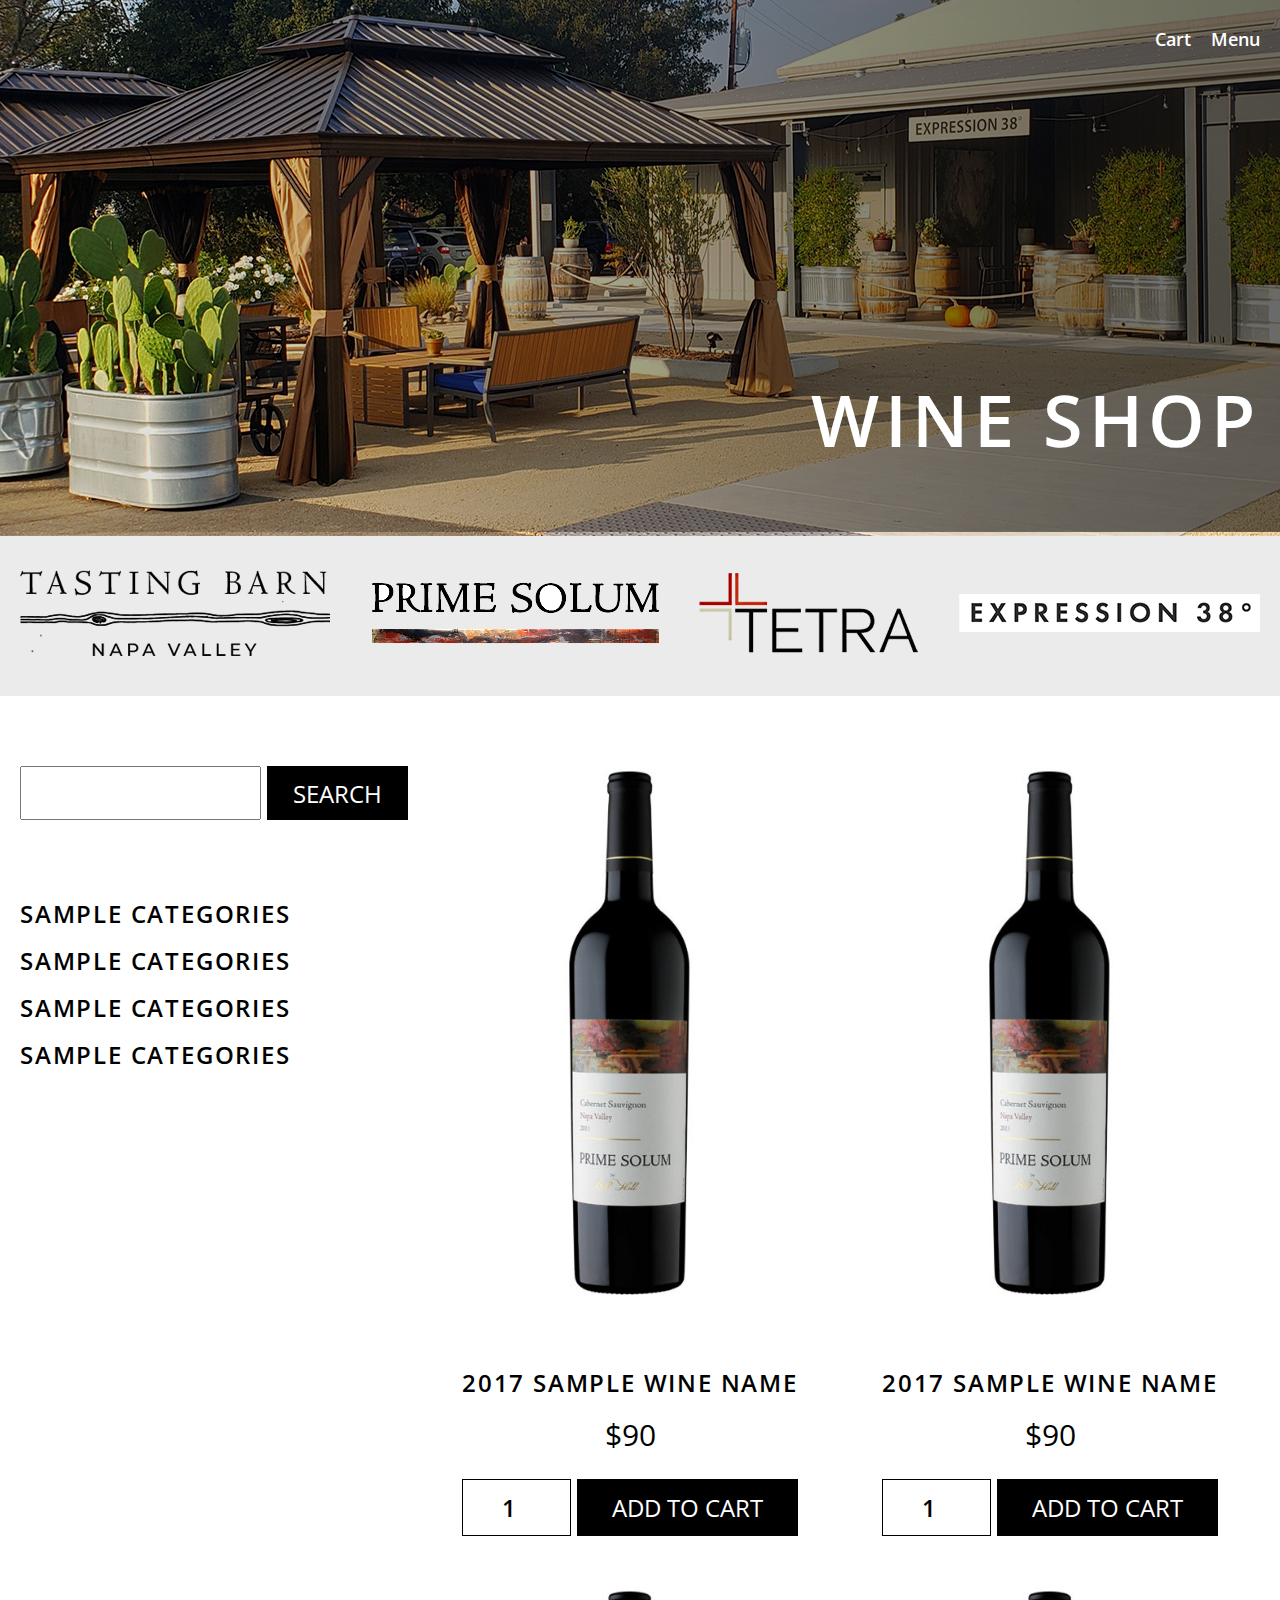
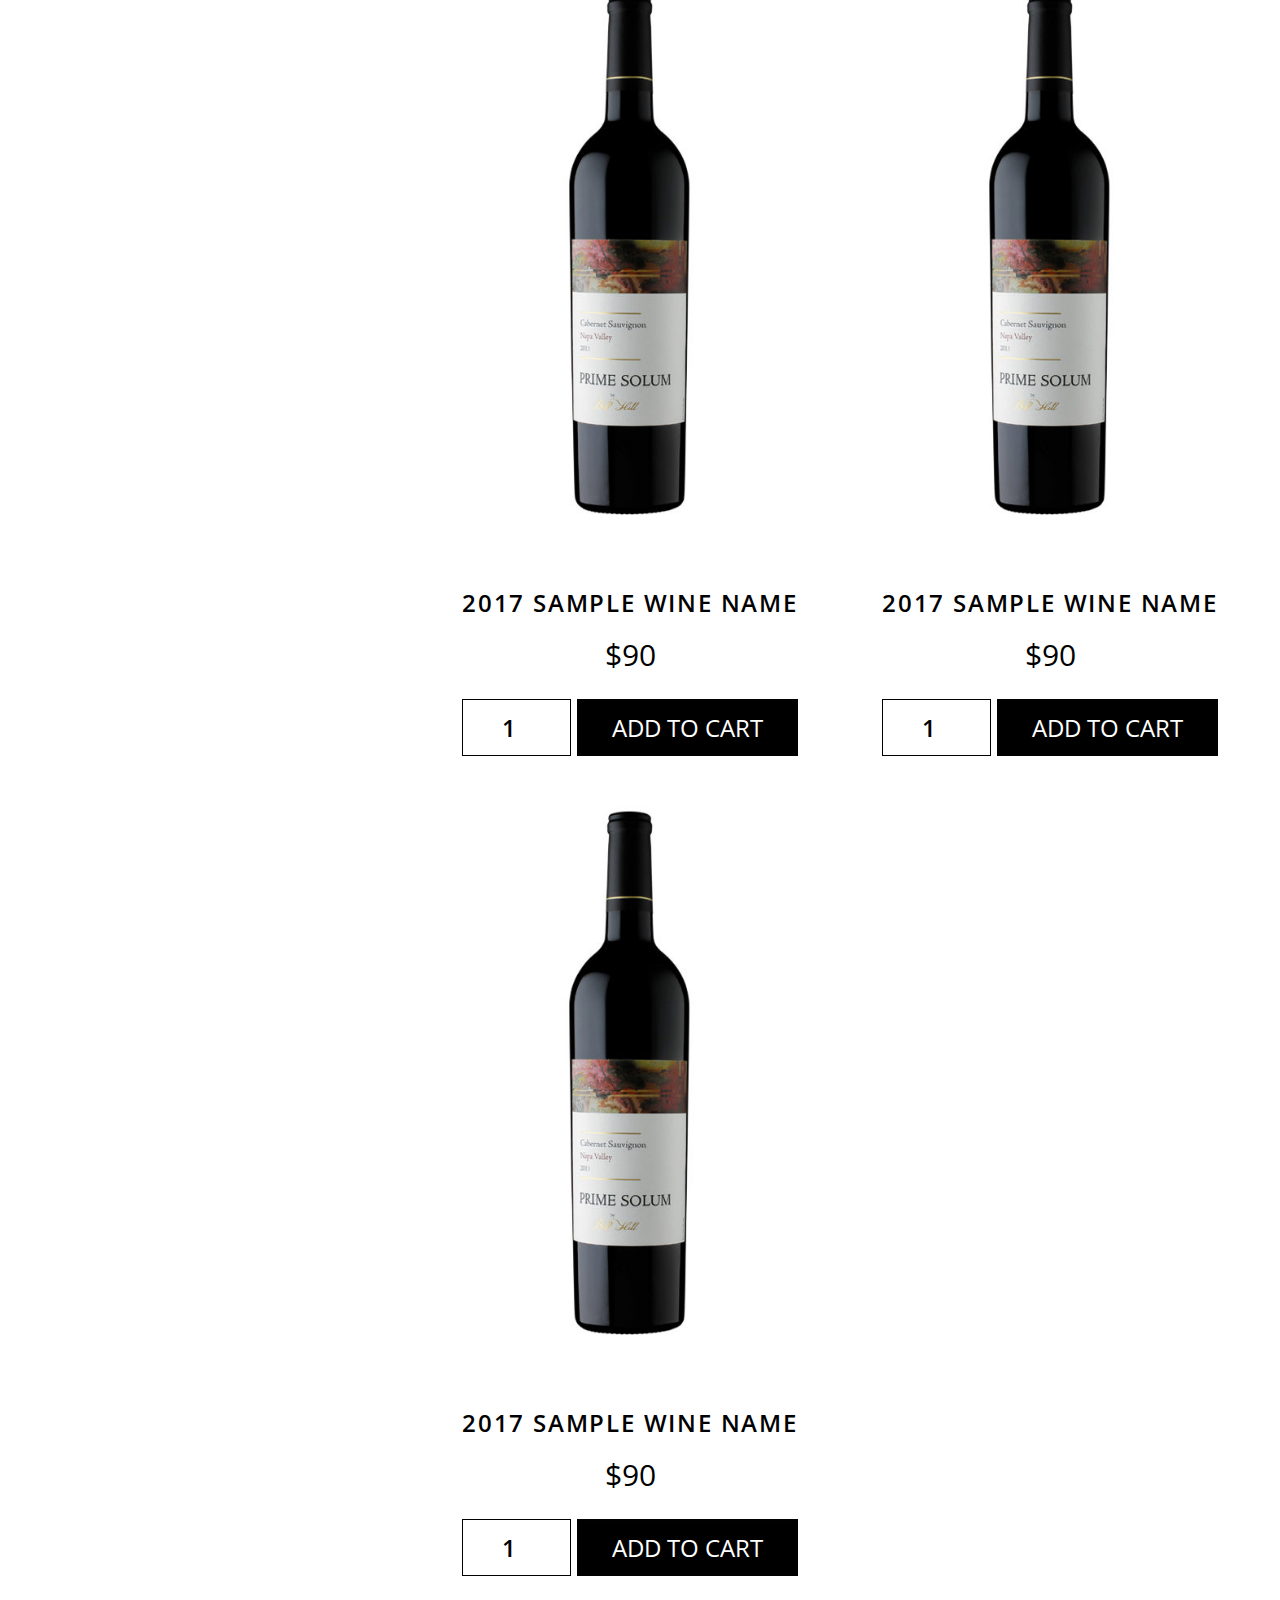
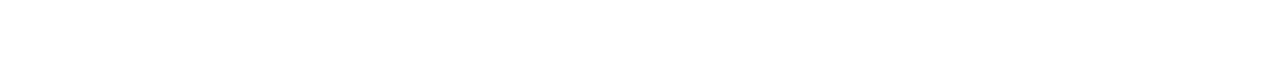
==== index.html @ 237402d1 "Add files via upload" ====
<!DOCTYPE html>
<html lang="en">
<head>
    <meta charset="UTF-8">
    <meta name="viewport" content="width=device-width, initial-scale=1.0">
    <link rel="stylesheet" href="css/normalize.css">
    <link rel="stylesheet" href="css/style.css">
    <link rel="preconnect" href="https://fonts.gstatic.com">
    <link href="https://fonts.googleapis.com/css2?family=Open+Sans:wght@400;600&display=swap" rel="stylesheet">
    <title>Wine Shop</title>
</head>
<body>
<div class="wrapper">
    <header class="header">
        <div class="container">
            <div class="header-wrapper">
                <nav id="header-nav">
                    <ul class="header-nav_menu">
                        <li class="header-nav_item">
                            <a class="header-nav_link" href="#!">Cart</a>
                            <div><img src="img/shopping-cart.svg" alt=""></div>
                        </li>
                        <li class="header-nav_item">
                            <a class="header-nav_link" href="#!">Menu</a>
                            <div><img src="img/burger.svg" alt=""></div>
                            <ul class="header-dropdown">
                                <li class="header-dropdown_item"><a class="header-dropdown_link" href="index.html">Storefront</a></li>
                                <li class="header-dropdown_item">Wines:</li>
                                <li class="header-dropdown_item"><a class="header-dropdown_link" href="#!">Prime Solum</a></li>
                                <li class="header-dropdown_item"><a class="header-dropdown_link" href="#!">Tasting Barn</a></li>
                                <li class="header-dropdown_item"><a class="header-dropdown_link" href="#!">Tetra</a></li>
                                <li class="header-dropdown_item"><a class="header-dropdown_link" href="#!">Expression 38°</a></li>
                                <li class="header-dropdown_item">Return to:</li>
                                <li class="header-dropdown_item"><a class="header-dropdown_link" href="https://primesolum.com">Prime Solum</a></li>
                                <li class="header-dropdown_item"><a class="header-dropdown_link" href="https://tastingbarnnapa.com">Tasting Barn</a></li>
                                <li class="header-dropdown_item"><a class="header-dropdown_link" href="https://tetrawines.com">Tetra</a></li>
                                <li class="header-dropdown_item"><a class="header-dropdown_link" href="https://expressionwine.com">Expression 38°</a></li>
                            </ul>
                        </li>
                    </ul>
                </nav>
            </div>
        </div>
    </header>
    <main>
        <div class="masthead">
            <div class="container">
                <h1 class="masthead-title">Wine shop</h1>
            </div>
        </div>
        <div class="category-navigation">
            <div class="container">
                <div class="category-navigation_wrapper">
                    <a href="#!"><img class="category-img-1" src="img/category-1.png" alt="Tasting Barn"></a>
                    <a href="#!"><img class="category-img-2" src="img/category-2.png" alt="Prime Solum"></a>
                    <a href="#!"><img class="category-img-3" src="img/category-3.png" alt="Tetra"></a>
                    <a href="#!"><img class="category-img-4" src="img/category-4.png" alt="Expression 38"></a>
                </div>
                <div class="category-navigation_mobile">
                    <div class="wine-menu">Wine Menu</div>
                    <div class="wine-menu_dropdown">
                        <div class="search">
                            <form class="search-form" action="#!" method="GET">
                                <input class="search-field" type="text" name="search-value">
                                <input class="search-btn btn-black" type="submit" value="search">
                            </form>
                        </div>
                        <nav>
                            <ul class="categories">
                                <li class="categories_item">
                                    <a class="categories_link" href="#!">Sample categories</a>
                                </li>
                                <li class="categories_item">
                                    <a class="categories_link" href="#!">Sample categories</a>
                                </li>
                                <li class="categories_item">
                                    <a class="categories_link" href="#!">Sample categories</a>
                                </li>
                                <li class="categories_item">
                                    <a class="categories_link" href="#!">Sample categories</a>
                                </li>
                            </ul>
                        </nav>
                    </div>
                </div>
            </div>
        </div>
        <div class="products">
            <div class="container">
                <div class="products-wrapper">
                    <aside class="sidebar">
                        <div class="search">
                            <form class="search-form" action="#!" method="GET">
                                <input class="search-field" type="text" name="search-value">
                                <input class="search-btn btn-black" type="submit" value="search">
                            </form>
                        </div>
                        <nav>
                            <ul class="categories">
                                <li class="categories_item">
                                    <a class="categories_link" href="#!">Sample categories</a>
                                </li>
                                <li class="categories_item">
                                    <a class="categories_link" href="#!">Sample categories</a>
                                </li>
                                <li class="categories_item">
                                    <a class="categories_link" href="#!">Sample categories</a>
                                </li>
                                <li class="categories_item">
                                    <a class="categories_link" href="#!">Sample categories</a>
                                </li>
                            </ul>
                        </nav>
                    </aside>
                    <div class="product-cards">
                        <div class="product-card">
                            <div class="product-img">
                                <a href="product.html"><img src="img/product-img-1.png" alt="Product image"></a>
                                <div class="product-img_wrapper"></div>
                                <div class="product-img_link">
                                    <a href="product.html">view details</a>
                                </div>
                            </div>
                            <div class="product-name"><a class="product-name_link" href="product.html">2017 Sample wine name</a>
                            </div>
                            <div class="product-price">$90</div>
                            <div class="product-amount">
                                <input type="number" value="1" min="1" max="99" name="product-amount">
                                <input class="add-to-cart-btn btn-black" type="button" value="add to cart">
                            </div>
                        </div>
                        <div class="product-card">
                            <div class="product-img">
                                <a href="product.html"><img src="img/product-img-1.png" alt="Product image"></a>
                                <div class="product-img_wrapper"></div>
                                <div class="product-img_link">
                                    <a href="product.html">view details</a>
                                </div>
                            </div>
                            <div class="product-name"><a class="product-name_link" href="product.html">2017 Sample wine name</a>
                            </div>
                            <div class="product-price">$90</div>
                            <div class="product-amount">
                                <input type="number" value="1" min="1" max="99" name="product-amount">
                                <input class="add-to-cart-btn btn-black" type="button" value="add to cart">
                            </div>
                        </div>
                        <div class="product-card">
                            <div class="product-img">
                                <a href="product.html"><img src="img/product-img-1.png" alt="Product image"></a>
                                <div class="product-img_wrapper"></div>
                                <div class="product-img_link">
                                    <a href="product.html">view details</a>
                                </div>
                            </div>
                            <div class="product-name"><a class="product-name_link" href="product.html">2017 Sample wine name</a>
                            </div>
                            <div class="product-price">$90</div>
                            <div class="product-amount">
                                <input type="number" value="1" min="1" max="99" name="product-amount">
                                <input class="add-to-cart-btn btn-black" type="button" value="add to cart">
                            </div>
                        </div>
                        <div class="product-card">
                            <div class="product-img">
                                <a href="product.html"><img src="img/product-img-1.png" alt="Product image"></a>
                                <div class="product-img_wrapper"></div>
                                <div class="product-img_link">
                                    <a href="product.html">view details</a>
                                </div>
                            </div>
                            <div class="product-name"><a class="product-name_link" href="product.html">2017 Sample wine name</a>
                            </div>
                            <div class="product-price">$90</div>
                            <div class="product-amount">
                                <input type="number" value="1" min="1" max="99" name="product-amount">
                                <input class="add-to-cart-btn btn-black" type="button" value="add to cart">
                            </div>
                        </div>
                        <div class="product-card">
                            <div class="product-img">
                                <a href="product.html"><img src="img/product-img-1.png" alt="Product image"></a>
                                <div class="product-img_wrapper"></div>
                                <div class="product-img_link">
                                    <a href="product.html">view details</a>
                                </div>
                            </div>
                            <div class="product-name"><a class="product-name_link" href="product.html">2017 Sample wine name</a>
                            </div>
                            <div class="product-price">$90</div>
                            <div class="product-amount">
                                <input type="number" value="1" min="1" max="99" name="product-amount">
                                <input class="add-to-cart-btn btn-black" type="button" value="add to cart">
                            </div>
                        </div>
                    </div>
                </div>
            </div>
        </div>
    </main>
    <footer class="footer">
    </footer>
</div>
<script src="js/main.js"></script>
</body>
</html>
---- css/style.css ----
html {
    box-sizing: border-box;
}

*, *::before, *::after {
    box-sizing: inherit;
}

h1, h2, h3, h4, h5, h6 {
    margin: 0;
}

body {
    font-family: 'Open Sans', sans-serif;
    font-size: 24px;
    font-weight: 600;
    font-style: normal;
    line-height: normal;
    letter-spacing: normal;
    color: #000;
}

img {
    max-width: 100%;
    height: auto;
}

.wrapper {
    max-width: 1920px;
    margin: 0 auto;
    overflow: hidden;
}

.container {
    max-width: 1710px;
    margin: 0 auto;
    padding: 0 20px;
}

/*Main page styles*/

.header {
    position: absolute;
    width: 100%;
    top: 0;
    left: 0;
    padding-top: 20px;
}

.header-wrapper {
    display: flex;
    justify-content: flex-end;
}

.header-nav_menu {
    margin: 0;
    padding: 0;
    list-style: none;
    display: flex;
}

.header-nav_link {
    font-size: 18px;
    color: #fff;
    text-decoration: none;
}

.header-nav_item:first-child {
    margin-right: 20px;
}

.header-nav_item div {
    width: 35px;
}

.header-dropdown {
    display: none;
}

.masthead {
    width: 100%;
    height: 536px;
    background: url(../img/intro.png) center no-repeat;
    background-size: cover;
    padding-top: 370px;
}

.masthead-title {
    font-family: 'Open Sans', sans-serif;
    font-size: 72px;
    font-weight: 600;
    font-style: normal;
    line-height: normal;
    letter-spacing: 5.4px;
    text-align: right;
    text-transform: uppercase;
    color: #fff;
}

.category-navigation {
    width: 100%;
    height: 160px;
    background-color: #ebebeb;
    padding-top: 34px;
}

.category-navigation_wrapper {
    width: 100%;
    height: 100%;
    display: flex;
    justify-content: space-between;
    align-items: center;
}

.category-img-1 {
    height: 86px;
}

.category-img-2 {
    height: 62px;
}

.category-img-3 {
    height: 80px;
}

.category-img-4 {
    height: 38px;
}

.category-navigation_mobile {
    display: none;
}

.products {
    width: 100%;
    padding-top: 70px;
    padding-bottom: 100px;
}

.products-wrapper {
    width: 100%;
    display: flex;
}

.sidebar {
    width: 400px;
    flex-shrink: 0;
}

.categories {
    margin: 0;
    padding: 0;
    list-style: none;
}

.categories_item {
    padding: 7px 0;
}

.categories_link {
    font-family: 'Open Sans', sans-serif;
    font-size: 24px;
    font-weight: 600;
    font-style: normal;
    line-height: normal;
    letter-spacing: 1.8px;
    text-transform: uppercase;
    color: #000;
    text-decoration: none;
}

.categories_link:hover {
    opacity: .7;
}

.search {
    margin-bottom: 70px;
}

.search-field {
    width: 241px;
    height: 54px;
}

.btn-black {
    font-family: 'Open Sans', sans-serif;
    font-size: 24px;
    font-weight: 400;
    font-style: normal;
    line-height: normal;
    letter-spacing: normal;
    text-transform: uppercase;
    color: #fff;
    background-color: #000;
    border: 3px solid #010101;
    cursor: pointer;
}

.search-btn {
    width: 141px;
    height: 54px;
}

.product-cards {
    display: grid;
    grid-template-columns: repeat(3, minmax(0, 1fr));
    grid-row-gap: 50px;
}

.product-img {
    margin-bottom: 64px;
    position: relative;
}

.product-img_wrapper {
    position: absolute;
    width: 100%;
    height: 100%;
    top: 0;
    left: 0;
    background-color: #000;
    opacity: 0.58;
    display: none;
    flex-direction: column;
    align-items: center;
    justify-content: center;
}

.product-img_link {
    position: absolute;
    top: 45%;
    left: 50%;
    transform: translateX(-50%);
    width: 232px;
    height: 63px;
    border: 3px solid #fff;
    background-color: #fff;
    display: none;
    flex-direction: column;
    justify-content: center;
    align-items: center;
}

.product-img_link a {
    font-family: 'Open Sans', sans-serif;
    font-size: 24px;
    font-weight: 600;
    font-style: normal;
    line-height: normal;
    letter-spacing: normal;
    text-transform: uppercase;
    text-decoration: none;
    color: #000;
}

.product-img:hover .product-img_wrapper,
.product-img:hover .product-img_link {
    display: flex;
}

.product-name {
    text-align: center;
    margin-bottom: 15px;
}

.product-price {
    font-size: 30px;
    font-weight: 400;
    text-align: center;
    margin-bottom: 24px;
}

.product-name_link {
    font-family: 'Open Sans', sans-serif;
    font-size: 24px;
    font-weight: 600;
    font-style: normal;
    line-height: normal;
    letter-spacing: 1.8px;
    text-transform: uppercase;
    color: #000;
    text-decoration: none;
}

.product-name_link:hover {
    opacity: .7;
}

.product-amount {
    text-align: center;
}

.product-amount input:first-child {
    width: 109px;
    height: 57px;
    font-family: 'Open Sans', sans-serif;
    font-size: 24px;
    font-weight: 600;
    font-style: normal;
    line-height: normal;
    letter-spacing: normal;
    text-align: center;
    color: #000;
    border: 1px solid #010101;
}

.add-to-cart-btn {
    width: 221px;
    height: 57px;
}


/*Media queries*/

@media screen and (max-width: 1520px) {

    .product-cards {
        grid-template-columns: repeat(2, minmax(0, 1fr));
    }

}

@media screen and (max-width: 1160px) {

    .product-cards {
        grid-template-columns: repeat(1, minmax(0, 1fr));
    }

}

@media screen and (max-width: 980px) {

    input::-webkit-inner-spin-button {
        appearance: none;
    }

    .masthead-title {
        font-size: 7vw;
    }

    .products-wrapper {
        flex-direction: column;
    }

    .product-img {
        text-align: center;
    }

    .category-navigation {
        padding-top: 49px;
        position: relative;
    }

    .category-navigation_wrapper {
        display: none;
    }

    .sidebar {
        display: none;
    }

    .category-navigation_mobile {
        display: block;
    }

    .wine-menu_dropdown {
        background-color: #ebebeb;
        position: absolute;
        width: 100%;
        height: 0;
        top: 120px;
        left: 0;
        z-index: 500;
        padding-bottom: 49px;
        opacity: 0;
        visibility: hidden;
        transition: all .3s linear;
    }

    .wine-menu_dropdown.active {
        height: 311px;
        opacity: 1;
        visibility: visible;
    }

    .wine-menu {
        width: 250px;
        font-family: 'Open Sans', sans-serif;
        font-size: 36px;
        font-weight: 600;
        font-style: normal;
        line-height: normal;
        letter-spacing: normal;
        text-align: left;
        color: #000;
        text-transform: uppercase;
        cursor: pointer;
        margin: 0 auto;
        background: url(../img/arrow-icon.png) center right no-repeat;
    }

    .search {
        text-align: center;
        margin-bottom: 20px;
    }

    .categories {
        text-align: center;
    }

}

@media screen and (max-width: 480px) {

    .wine-menu {
        width: 215px;
        font-size: 30px;
    }

    .search-form {
        max-width: 330px;
        margin: 0 auto;
        display: flex;
        justify-content: space-between;
    }

    .search-field {
        width: 200px;
        height: 40px;
    }

    .search-btn {
        width: 120px;
        height: 40px;
        font-size: 19px;
    }

    .categories_link {
        font-size: 20px;
    }

    .product-name_link {
        font-size: 20px;
    }

    .product-price {
        font-size: 24px;
    }

    .product-amount {
        max-width: 260px;
        margin: 0 auto;
        display: flex;
        justify-content: space-between;
    }

    .product-amount input:first-child {
        width: 70px;
        height: 40px;
        font-size: 20px;
    }

    .add-to-cart-btn {
        width: 180px;
        height: 40px;
        font-size: 19px;
    }

}


/*Category page styles*/

.product {
    width: 100%;
    padding-top: 130px;
    padding-bottom: 100px;
    position: relative;
}

.sidebar {
    position: relative;
}

.bread-crumbs_mobile {
    display: none;
}

.bread-crumbs {
    position: absolute;
    width: 115%;
    top: -98px;
    left: 0;
    display: flex;
    justify-content: space-between;
    align-items: center;
}

.bread-crumbs img {
    height: 14px;
}

.bread-crumbs_link {
    font-family: 'Open Sans', sans-serif;
    font-size: 24px;
    font-weight: 700;
    font-style: normal;
    line-height: normal;
    letter-spacing: normal;
    color: #000;
    text-transform: uppercase;
    text-decoration: none;
}

.bread-crumbs_link.current {
    color: darkred;
}

.product-card_current {
    display: flex;
}

.product-wrapper {
    max-width: 646px;
    flex-shrink: 2;
}

.current-name {
    font-family: 'Open Sans', sans-serif;
    font-size: 24px;
    font-weight: 600;
    font-style: normal;
    line-height: normal;
    letter-spacing: 1.8px;
    text-transform: uppercase;
    color: #000;
    text-align: left;
}

.current-price {
    text-align: left;
    font-size: 24px;
}

.product-description {
    font-weight: 400;
    margin-bottom: 70px;
}

.current-amount {
    text-align: left;
}

/*Media queries*/

@media screen and (max-width: 980px) {

    .bread-crumbs_mobile {
        display: flex;
        position: absolute;
        width: 460px;
        top: 40px;
        left: 40px;
        justify-content: space-between;
        align-items: center;
    }

    .product-card_current {
        flex-direction: column;
    }

    .product-wrapper {
        max-width: 100%;
        padding: 0 25px;
    }

    .current-amount {
        justify-content: flex-start;
        max-width: 100%;
    }

    .current-amount input:first-child {
        margin-right: 10px;
    }

}

@media screen and (max-width: 540px) {
    .bread-crumbs_mobile {
        width: 430px;
    }
}

@media screen and (max-width: 480px) {

    .bread-crumbs_mobile {
        width: 340px;
        left: 20px;
    }

    .bread-crumbs_link {
        font-size: 18px;
    }
}
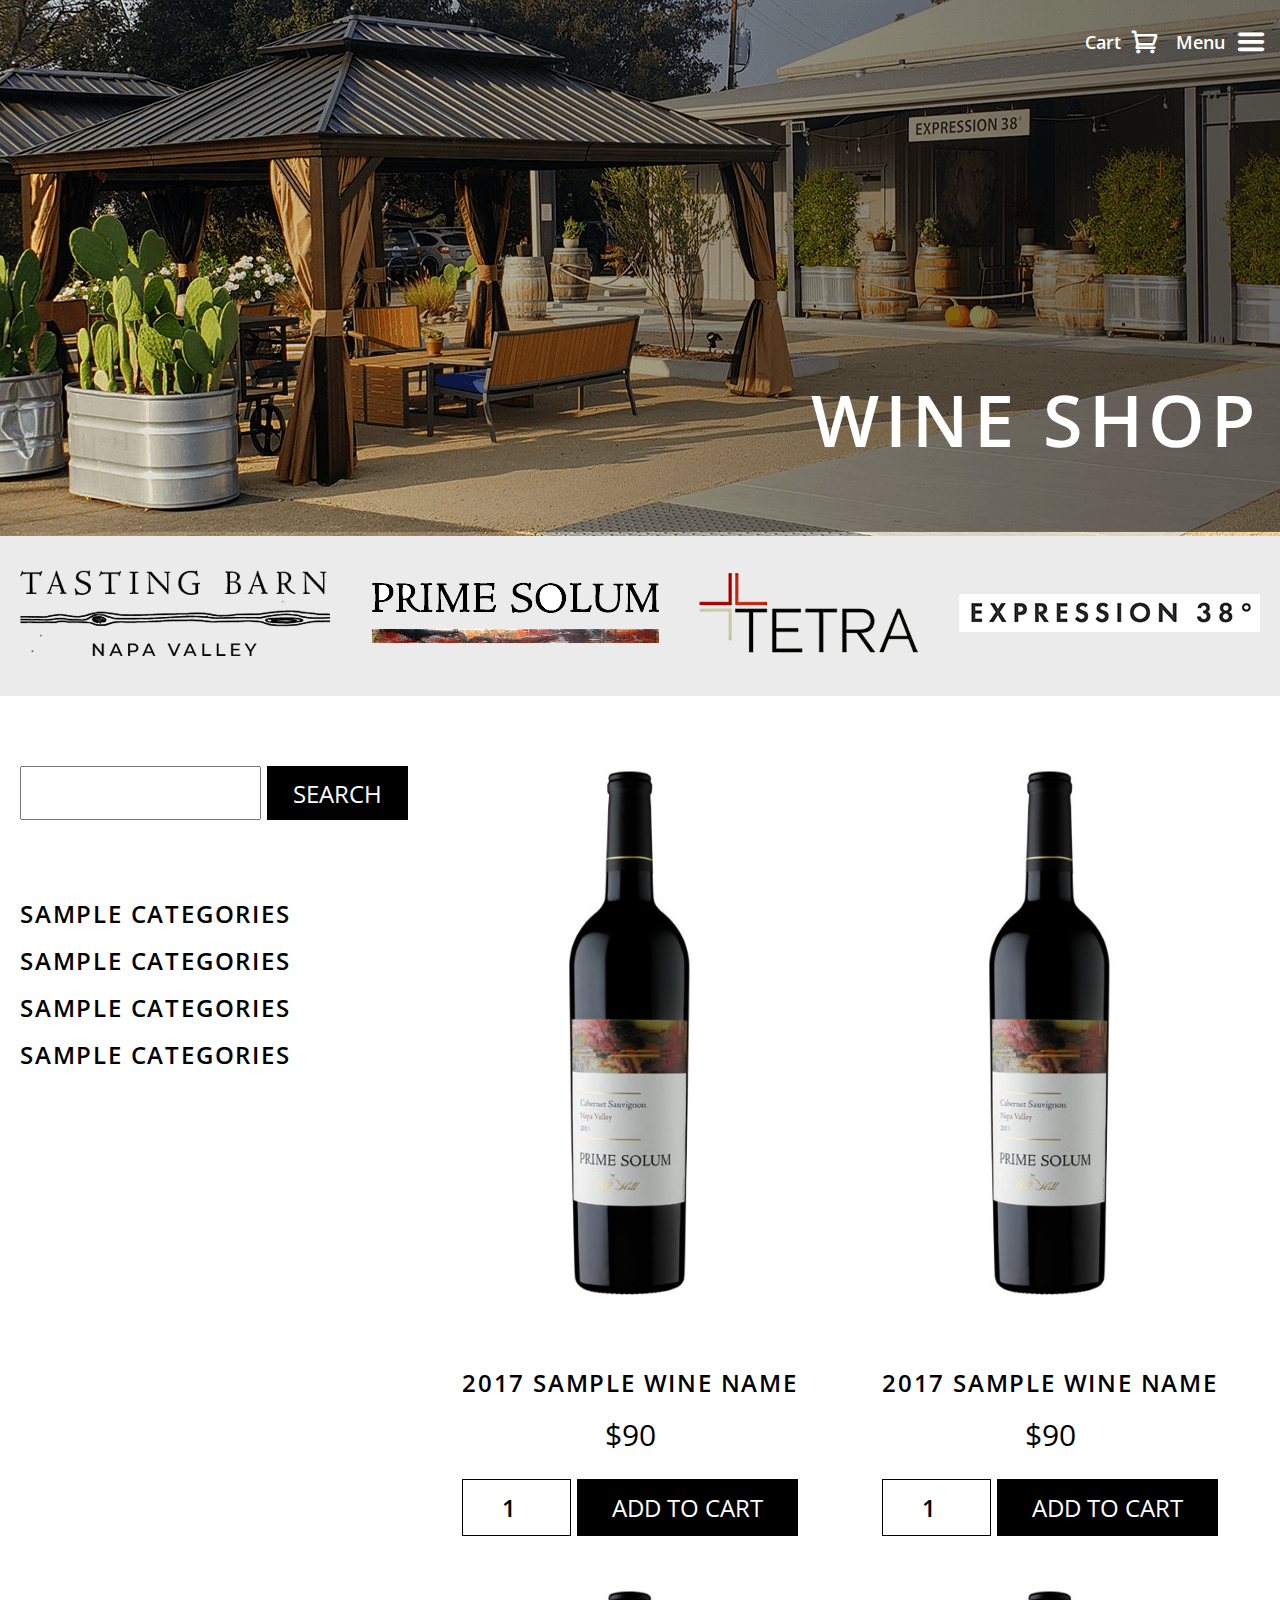
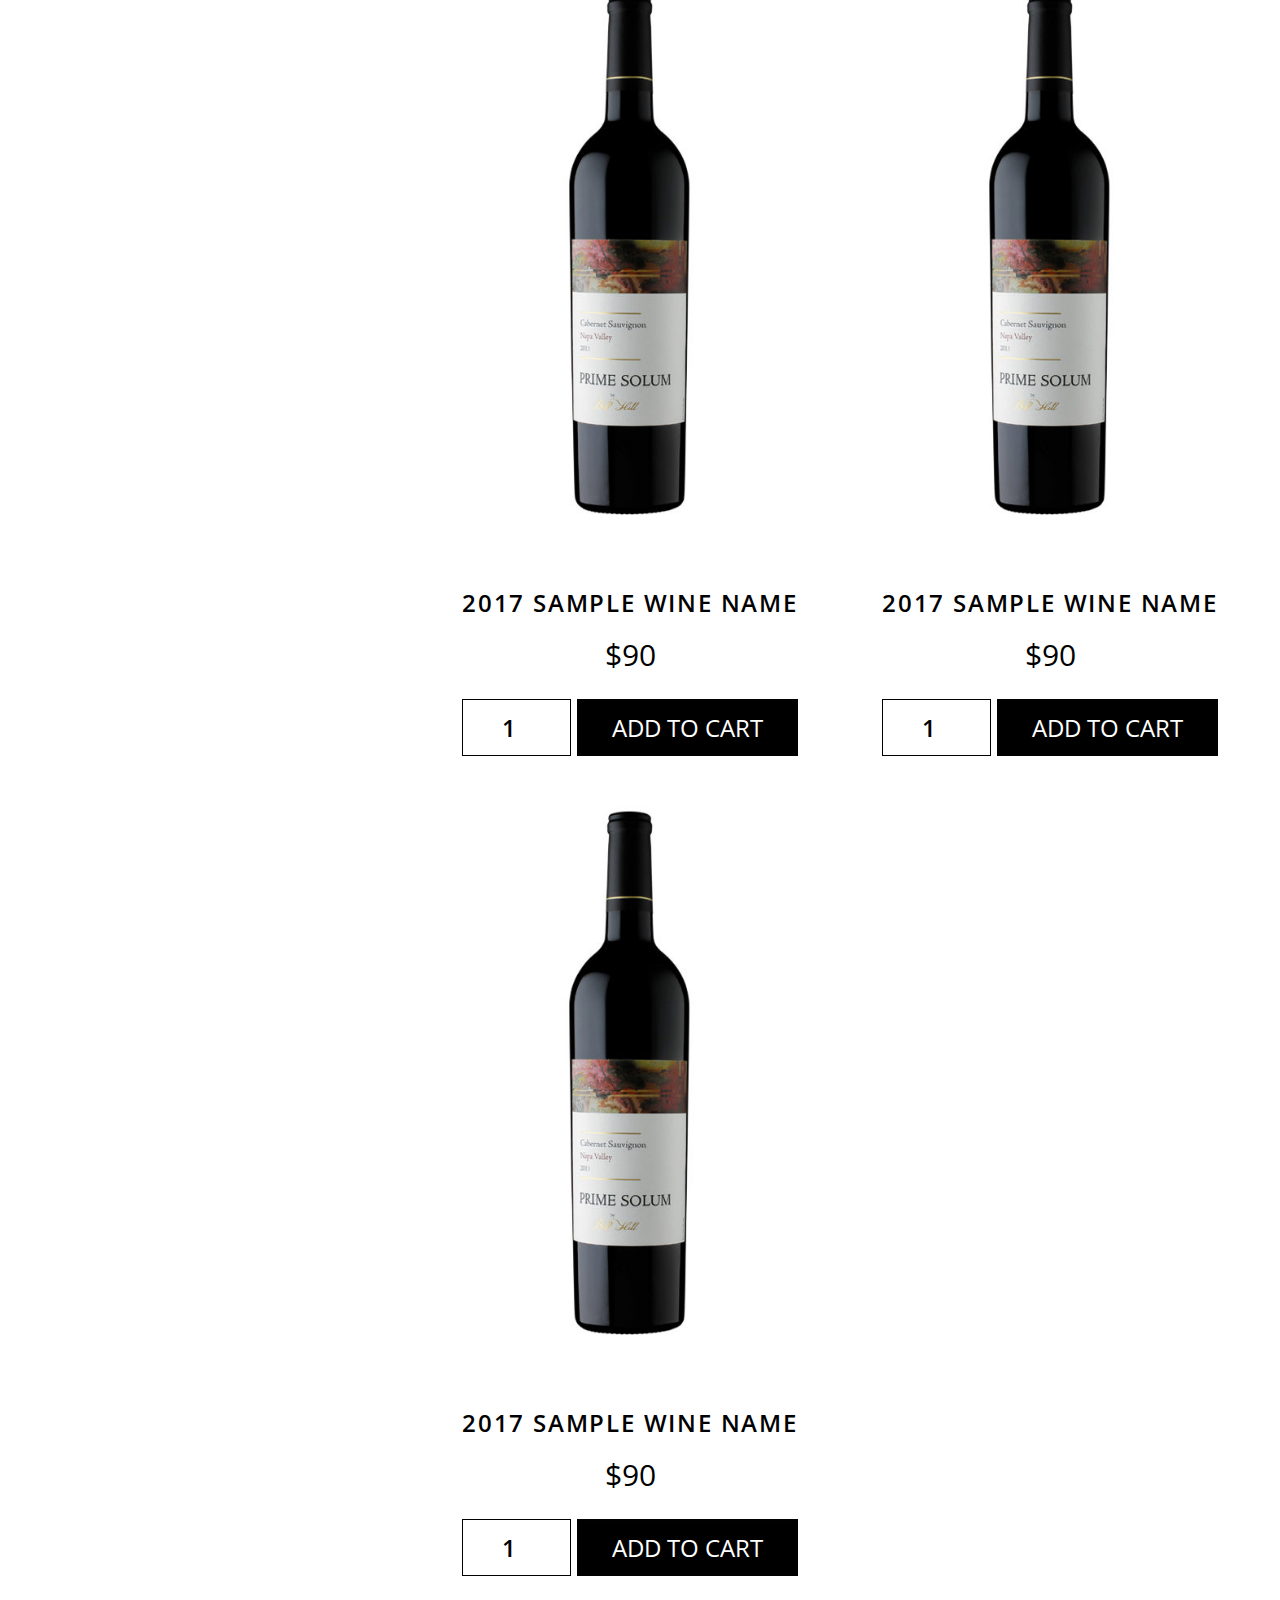
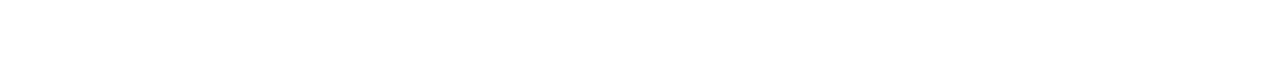
==== commit 0f53f1b5: "Add files via upload" ====
--- a/index.html
+++ b/index.html
@@ -18,11 +18,11 @@
                     <ul class="header-nav_menu">
                         <li class="header-nav_item">
                             <a class="header-nav_link" href="#!">Cart</a>
-                            <div><img src="img/shopping-cart.svg" alt=""></div>
+                            <div class="shopping-cart"></div>
                         </li>
                         <li class="header-nav_item">
                             <a class="header-nav_link" href="#!">Menu</a>
-                            <div><img src="img/burger.svg" alt=""></div>
+                            <div class="burger-menu"></div>
                             <ul class="header-dropdown">
                                 <li class="header-dropdown_item"><a class="header-dropdown_link" href="index.html">Storefront</a></li>
                                 <li class="header-dropdown_item">Wines:</li>
--- a/css/style.css
+++ b/css/style.css
@@ -9,6 +9,18 @@
 h1, h2, h3, h4, h5, h6 {
     margin: 0;
 }
+
+@font-face {
+    font-family: ETmodules;
+    src: url(../fonts/modules.eot);
+    src: url(../fonts/modules.eot?#iefix) format("embedded-opentype"),
+    url(../fonts/modules.ttf) format("truetype"),
+    url(../fonts/modules.woff) format("woff"),
+    url(../fonts/modules.svg#ETmodules) format("svg");
+    font-weight: 400;
+    font-style: normal
+}
+
 
 body {
     font-family: 'Open Sans', sans-serif;
@@ -44,7 +56,7 @@
     width: 100%;
     top: 0;
     left: 0;
-    padding-top: 20px;
+    padding-top: 30px;
 }
 
 .header-wrapper {
@@ -63,6 +75,50 @@
     font-size: 18px;
     color: #fff;
     text-decoration: none;
+    transition: all .2s linear;
+}
+
+.header-nav_link:hover {
+    opacity: .7;
+}
+
+.shopping-cart,
+.burger-menu {
+    position: relative;
+}
+
+.shopping-cart::after {
+    position: absolute;
+    content: "\e015";
+    font-size: 25px;
+    right: -1px;
+    top: 0;
+    font-family: 'EtModules' !important;
+    transform: initial!important;
+    color: #fff;
+    cursor: pointer;
+}
+
+.burger-menu::after {
+    position: absolute;
+    content: "\61";
+    font-size: 40px;
+    right: -11px;
+    top: -7px;
+    font-family: 'EtModules' !important;
+    transform: initial!important;
+    color: #fff;
+    cursor: pointer;
+}
+
+.header-nav_item {
+    display: flex;
+    position: relative;
+}
+
+.header-nav_item:hover .burger-menu::after,
+.header-nav_item:hover .shopping-cart::after {
+    opacity: .7;
 }
 
 .header-nav_item:first-child {
@@ -74,7 +130,44 @@
 }
 
 .header-dropdown {
-    display: none;
+    padding: 20px 0 25px 35px;
+    list-style: none;
+    position: absolute;
+    width: 200px;
+    top: 30px;
+    left: -100px;
+    background-color: #ebebeb;
+    opacity: 0;
+    visibility: hidden;
+    transition: all .3s linear;
+}
+
+.header-nav_item:last-child:hover .header-dropdown {
+    opacity: 1;
+    visibility: visible;
+}
+
+.header-dropdown_item {
+    font-size: 20px;
+}
+
+.header-dropdown_item:nth-child(2) {
+    margin: 5px 0;
+}
+
+.header-dropdown_item:nth-child(7) {
+    margin: 5px 0;
+}
+
+.header-dropdown_link {
+    font-size: 18px;
+    text-decoration: none;
+    color: #000;
+    transition: all .2s linear;
+}
+
+.header-dropdown_link:hover {
+    opacity: .7;
 }
 
 .masthead {
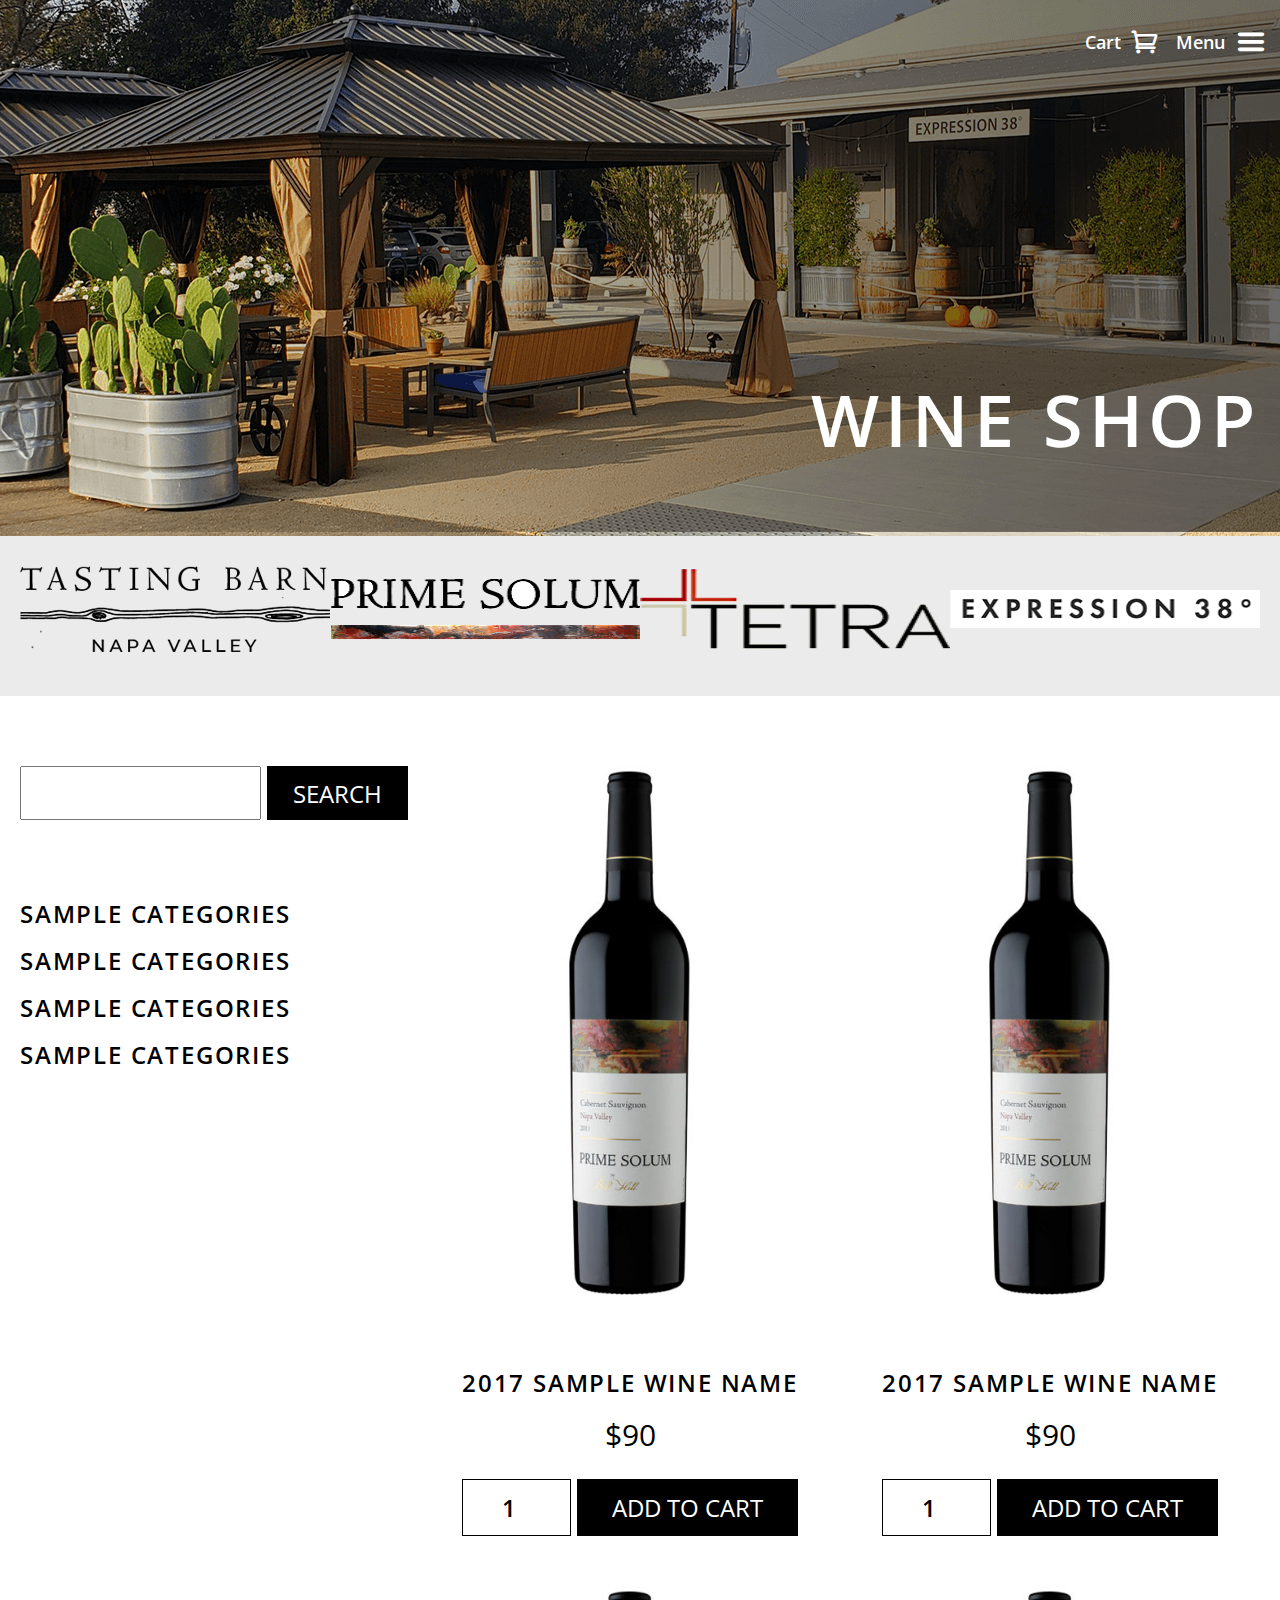
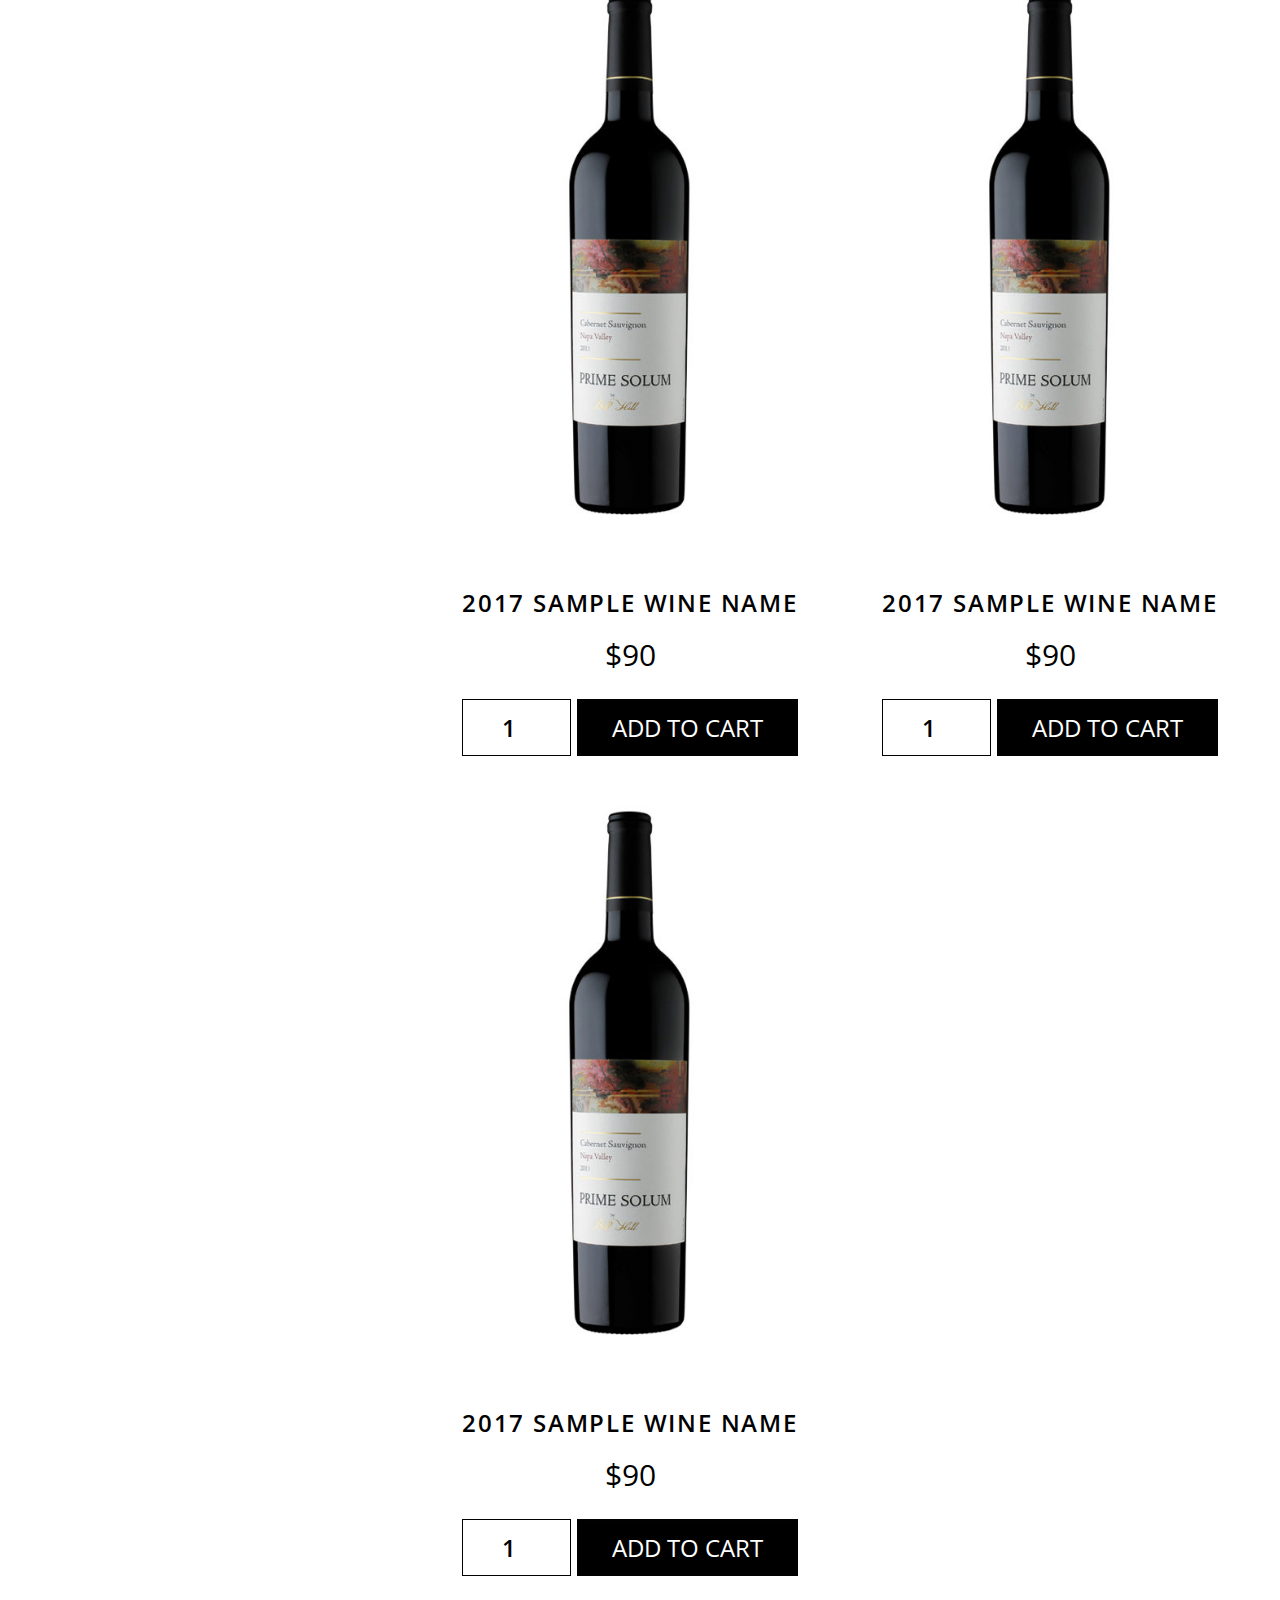
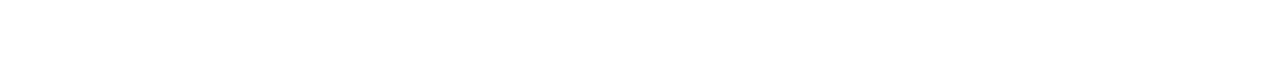
==== commit d01f7566: "Add files via upload" ====
--- a/index.html
+++ b/index.html
@@ -51,10 +51,10 @@
         <div class="category-navigation">
             <div class="container">
                 <div class="category-navigation_wrapper">
-                    <a href="#!"><img class="category-img-1" src="img/category-1.png" alt="Tasting Barn"></a>
-                    <a href="#!"><img class="category-img-2" src="img/category-2.png" alt="Prime Solum"></a>
-                    <a href="#!"><img class="category-img-3" src="img/category-3.png" alt="Tetra"></a>
-                    <a href="#!"><img class="category-img-4" src="img/category-4.png" alt="Expression 38"></a>
+                    <a class="category-navigation_link" href="#!"><img class="category-img-1 category-img" src="img/category-1.png" alt="Tasting Barn"></a>
+                    <a class="category-navigation_link" href="#!"><img class="category-img-2 category-img" src="img/category-2.png" alt="Prime Solum"></a>
+                    <a class="category-navigation_link" href="#!"><img class="category-img-3 category-img" src="img/category-3.png" alt="Tetra"></a>
+                    <a class="category-navigation_link" href="#!"><img class="category-img-4 category-img" src="img/category-4.png" alt="Expression 38"></a>
                 </div>
                 <div class="category-navigation_mobile">
                     <div class="wine-menu">Wine Menu</div>
--- a/css/style.css
+++ b/css/style.css
@@ -94,7 +94,7 @@
     right: -1px;
     top: 0;
     font-family: 'EtModules' !important;
-    transform: initial!important;
+    transform: initial !important;
     color: #fff;
     cursor: pointer;
 }
@@ -106,7 +106,7 @@
     right: -11px;
     top: -7px;
     font-family: 'EtModules' !important;
-    transform: initial!important;
+    transform: initial !important;
     color: #fff;
     cursor: pointer;
 }
@@ -142,9 +142,11 @@
     transition: all .3s linear;
 }
 
-.header-nav_item:last-child:hover .header-dropdown {
-    opacity: 1;
-    visibility: visible;
+@media not all and (pointer: coarse) {
+    #burger-open:hover .header-dropdown {
+        opacity: 1;
+        visibility: visible;
+    }
 }
 
 .header-dropdown_item {
@@ -194,30 +196,39 @@
     width: 100%;
     height: 160px;
     background-color: #ebebeb;
-    padding-top: 34px;
+    padding-top: 30px;
 }
 
 .category-navigation_wrapper {
     width: 100%;
     height: 100%;
     display: flex;
-    justify-content: space-between;
     align-items: center;
 }
 
-.category-img-1 {
+.category-navigation_link {
+    display: inline-flex;
+    width: 25%;
+}
+
+.category-img {
+    width: 100%;
+    height: 100%;
+}
+
+.category-navigation_link:nth-child(1) {
     height: 86px;
 }
 
-.category-img-2 {
+.category-navigation_link:nth-child(2) {
     height: 62px;
 }
 
-.category-img-3 {
+.category-navigation_link:nth-child(3) {
     height: 80px;
 }
 
-.category-img-4 {
+.category-navigation_link:nth-child(4) {
     height: 38px;
 }
 
@@ -422,7 +433,13 @@
 
 }
 
+
 @media screen and (max-width: 980px) {
+
+    .header-dropdown.active {
+        opacity: 1;
+        visibility: visible;
+    }
 
     input::-webkit-inner-spin-button {
         appearance: none;
@@ -576,28 +593,42 @@
     position: relative;
 }
 
-.bread-crumbs_mobile {
+.breadcrumbs-mobile {
     display: none;
 }
 
-.bread-crumbs {
+.breadcrumbs {
     position: absolute;
-    width: 115%;
     top: -98px;
     left: 0;
+    width: 300%;
+    max-width: 400%;
+}
+
+.breadcrumbs-list {
+    width: 100%;
     display: flex;
-    justify-content: space-between;
     align-items: center;
-}
-
-.bread-crumbs img {
-    height: 14px;
-}
-
-.bread-crumbs_link {
-    font-family: 'Open Sans', sans-serif;
-    font-size: 24px;
-    font-weight: 700;
+    margin: 0;
+    padding: 0;
+    list-style: none;
+}
+
+.breadcrumbs-list li {
+    padding: 0 40px 0 0;
+    margin: 0 30px 0 0;
+    background: url(../img/arrow-icon-2.png) center right no-repeat;
+}
+
+.breadcrumbs-list li:last-child {
+    margin: 0;
+    background: none;
+}
+
+.breadcrumbs-link {
+    font-family: 'Open Sans', sans-serif;
+    font-size: 24px;
+    font-weight: 600;
     font-style: normal;
     line-height: normal;
     letter-spacing: normal;
@@ -606,8 +637,16 @@
     text-decoration: none;
 }
 
-.bread-crumbs_link.current {
+.breadcrumbs-item {
+    font-family: 'Open Sans', sans-serif;
+    font-size: 24px;
+    font-weight: 600;
+    font-style: normal;
+    line-height: normal;
+    letter-spacing: normal;
     color: darkred;
+    text-transform: uppercase;
+    text-decoration: none;
 }
 
 .product-card_current {
@@ -649,14 +688,26 @@
 
 @media screen and (max-width: 980px) {
 
-    .bread-crumbs_mobile {
-        display: flex;
+    .product-img:hover .product-img_wrapper,
+    .product-img:hover .product-img_link {
+        display: none;
+    }
+
+    .breadcrumbs-mobile {
+        display: block;
         position: absolute;
-        width: 460px;
+        width: 100%;
         top: 40px;
         left: 40px;
-        justify-content: space-between;
-        align-items: center;
+        overflow: auto;
+    }
+
+    .breadcrumbs-list {
+        white-space: nowrap;
+    }
+
+    .breadcrumbs-list li:last-child {
+        padding-right: 70px;
     }
 
     .product-card_current {
@@ -679,20 +730,9 @@
 
 }
 
-@media screen and (max-width: 540px) {
-    .bread-crumbs_mobile {
-        width: 430px;
-    }
-}
 
 @media screen and (max-width: 480px) {
 
-    .bread-crumbs_mobile {
-        width: 340px;
-        left: 20px;
-    }
-
-    .bread-crumbs_link {
-        font-size: 18px;
-    }
+
+
 }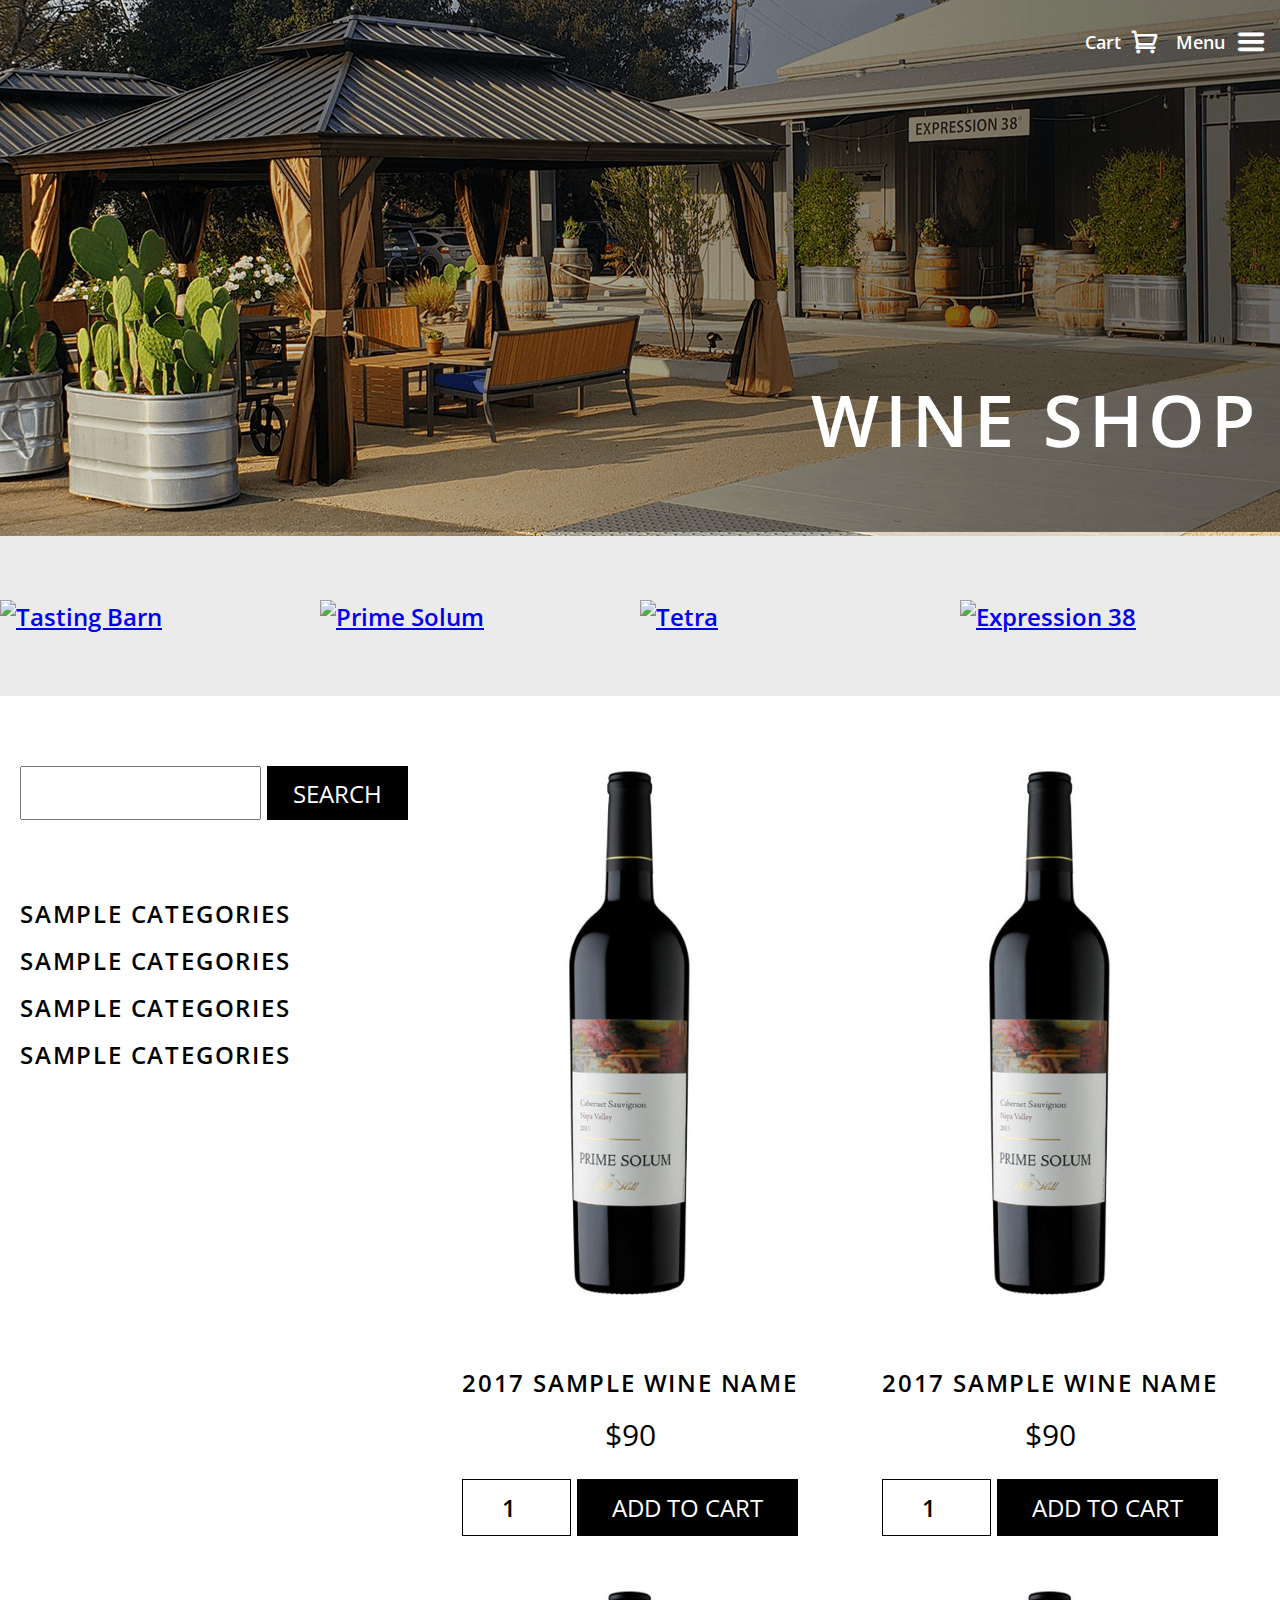
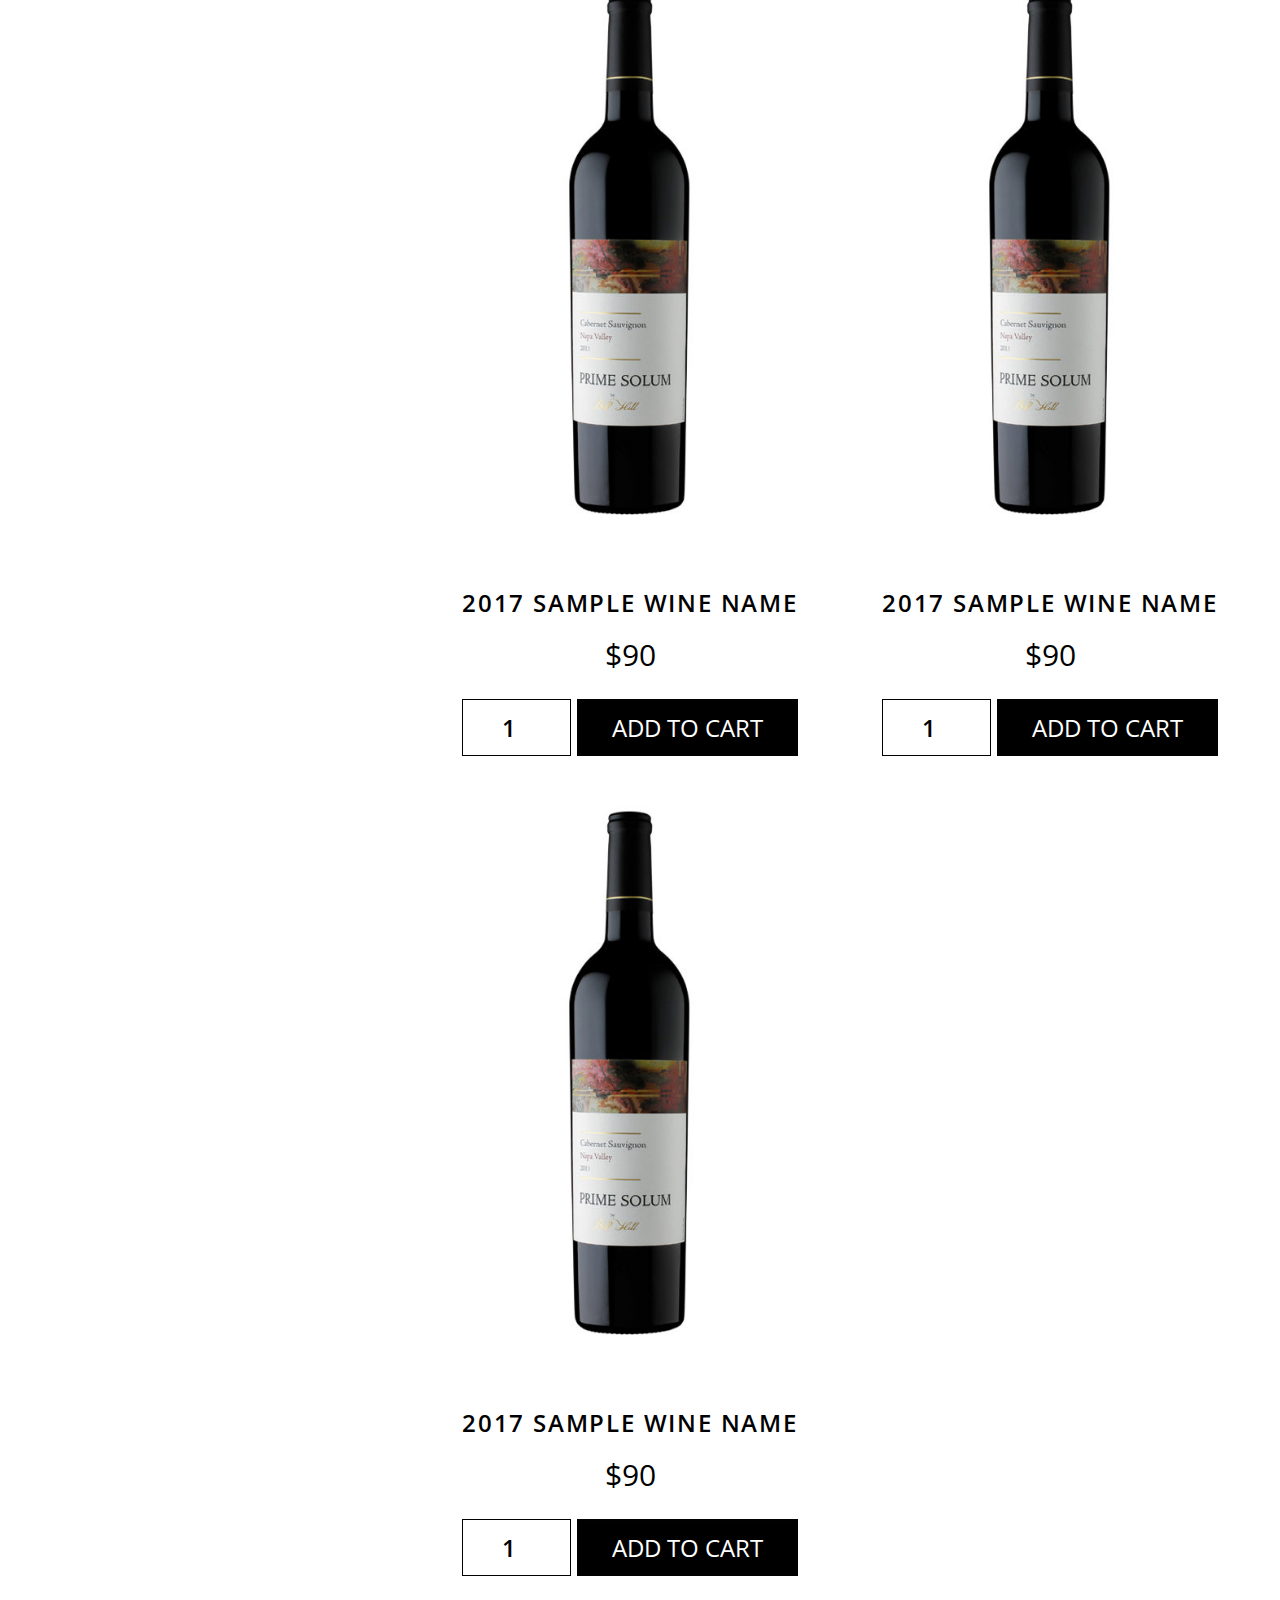
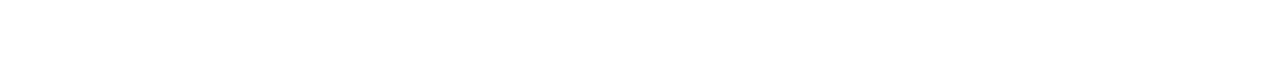
==== commit 0f8d975e: "Add files via upload" ====
--- a/index.html
+++ b/index.html
@@ -24,17 +24,28 @@
                             <a class="header-nav_link" href="#!">Menu</a>
                             <div class="burger-menu"></div>
                             <ul class="header-dropdown">
-                                <li class="header-dropdown_item"><a class="header-dropdown_link" href="index.html">Storefront</a></li>
+                                <li class="header-dropdown_item"><a class="header-dropdown_link" href="index.html">Storefront</a>
+                                </li>
                                 <li class="header-dropdown_item">Wines:</li>
-                                <li class="header-dropdown_item"><a class="header-dropdown_link" href="#!">Prime Solum</a></li>
-                                <li class="header-dropdown_item"><a class="header-dropdown_link" href="#!">Tasting Barn</a></li>
-                                <li class="header-dropdown_item"><a class="header-dropdown_link" href="#!">Tetra</a></li>
-                                <li class="header-dropdown_item"><a class="header-dropdown_link" href="#!">Expression 38°</a></li>
+                                <li class="header-dropdown_item"><a class="header-dropdown_link" href="#!">Prime
+                                    Solum</a></li>
+                                <li class="header-dropdown_item"><a class="header-dropdown_link" href="#!">Tasting
+                                    Barn</a></li>
+                                <li class="header-dropdown_item"><a class="header-dropdown_link" href="#!">Tetra</a>
+                                </li>
+                                <li class="header-dropdown_item"><a class="header-dropdown_link" href="#!">Expression
+                                    38°</a></li>
                                 <li class="header-dropdown_item">Return to:</li>
-                                <li class="header-dropdown_item"><a class="header-dropdown_link" href="https://primesolum.com">Prime Solum</a></li>
-                                <li class="header-dropdown_item"><a class="header-dropdown_link" href="https://tastingbarnnapa.com">Tasting Barn</a></li>
-                                <li class="header-dropdown_item"><a class="header-dropdown_link" href="https://tetrawines.com">Tetra</a></li>
-                                <li class="header-dropdown_item"><a class="header-dropdown_link" href="https://expressionwine.com">Expression 38°</a></li>
+                                <li class="header-dropdown_item"><a class="header-dropdown_link"
+                                                                    href="https://primesolum.com">Prime Solum</a></li>
+                                <li class="header-dropdown_item"><a class="header-dropdown_link"
+                                                                    href="https://tastingbarnnapa.com">Tasting Barn</a>
+                                </li>
+                                <li class="header-dropdown_item"><a class="header-dropdown_link"
+                                                                    href="https://tetrawines.com">Tetra</a></li>
+                                <li class="header-dropdown_item"><a class="header-dropdown_link"
+                                                                    href="https://expressionwine.com">Expression 38°</a>
+                                </li>
                             </ul>
                         </li>
                     </ul>
@@ -49,39 +60,42 @@
             </div>
         </div>
         <div class="category-navigation">
-            <div class="container">
-                <div class="category-navigation_wrapper">
-                    <a class="category-navigation_link" href="#!"><img class="category-img-1 category-img" src="img/category-1.png" alt="Tasting Barn"></a>
-                    <a class="category-navigation_link" href="#!"><img class="category-img-2 category-img" src="img/category-2.png" alt="Prime Solum"></a>
-                    <a class="category-navigation_link" href="#!"><img class="category-img-3 category-img" src="img/category-3.png" alt="Tetra"></a>
-                    <a class="category-navigation_link" href="#!"><img class="category-img-4 category-img" src="img/category-4.png" alt="Expression 38"></a>
-                </div>
-                <div class="category-navigation_mobile">
-                    <div class="wine-menu">Wine Menu</div>
-                    <div class="wine-menu_dropdown">
-                        <div class="search">
-                            <form class="search-form" action="#!" method="GET">
-                                <input class="search-field" type="text" name="search-value">
-                                <input class="search-btn btn-black" type="submit" value="search">
-                            </form>
-                        </div>
-                        <nav>
-                            <ul class="categories">
-                                <li class="categories_item">
-                                    <a class="categories_link" href="#!">Sample categories</a>
-                                </li>
-                                <li class="categories_item">
-                                    <a class="categories_link" href="#!">Sample categories</a>
-                                </li>
-                                <li class="categories_item">
-                                    <a class="categories_link" href="#!">Sample categories</a>
-                                </li>
-                                <li class="categories_item">
-                                    <a class="categories_link" href="#!">Sample categories</a>
-                                </li>
-                            </ul>
-                        </nav>
+            <div class="category-navigation_wrapper">
+                <a class="category-navigation_link" href="#!"><img class="category-img-1 category-img"
+                                                                   src="img/tasting-barn.png" alt="Tasting Barn"></a>
+                <a class="category-navigation_link" href="#!"><img class="category-img-2 category-img"
+                                                                   src="img/prime-solum.png" alt="Prime Solum"></a>
+                <a class="category-navigation_link" href="#!"><img class="category-img-3 category-img"
+                                                                   src="img/tetra.png" alt="Tetra"></a>
+                <a class="category-navigation_link" href="#!"><img class="category-img-4 category-img"
+                                                                   src="img/expression-wine.png"
+                                                                   alt="Expression 38"></a>
+            </div>
+            <div class="category-navigation_mobile">
+                <div class="wine-menu">Wine Menu</div>
+                <div class="wine-menu_dropdown">
+                    <div class="search">
+                        <form class="search-form" action="#!" method="GET">
+                            <input class="search-field" type="text" name="search-value">
+                            <input class="search-btn btn-black" type="submit" value="search">
+                        </form>
                     </div>
+                    <nav>
+                        <ul class="categories">
+                            <li class="categories_item">
+                                <a class="categories_link" href="#!">Sample categories</a>
+                            </li>
+                            <li class="categories_item">
+                                <a class="categories_link" href="#!">Sample categories</a>
+                            </li>
+                            <li class="categories_item">
+                                <a class="categories_link" href="#!">Sample categories</a>
+                            </li>
+                            <li class="categories_item">
+                                <a class="categories_link" href="#!">Sample categories</a>
+                            </li>
+                        </ul>
+                    </nav>
                 </div>
             </div>
         </div>
@@ -121,71 +135,76 @@
                                     <a href="product.html">view details</a>
                                 </div>
                             </div>
-                            <div class="product-name"><a class="product-name_link" href="product.html">2017 Sample wine name</a>
-                            </div>
-                            <div class="product-price">$90</div>
-                            <div class="product-amount">
-                                <input type="number" value="1" min="1" max="99" name="product-amount">
-                                <input class="add-to-cart-btn btn-black" type="button" value="add to cart">
-                            </div>
-                        </div>
-                        <div class="product-card">
-                            <div class="product-img">
-                                <a href="product.html"><img src="img/product-img-1.png" alt="Product image"></a>
-                                <div class="product-img_wrapper"></div>
-                                <div class="product-img_link">
-                                    <a href="product.html">view details</a>
-                                </div>
-                            </div>
-                            <div class="product-name"><a class="product-name_link" href="product.html">2017 Sample wine name</a>
-                            </div>
-                            <div class="product-price">$90</div>
-                            <div class="product-amount">
-                                <input type="number" value="1" min="1" max="99" name="product-amount">
-                                <input class="add-to-cart-btn btn-black" type="button" value="add to cart">
-                            </div>
-                        </div>
-                        <div class="product-card">
-                            <div class="product-img">
-                                <a href="product.html"><img src="img/product-img-1.png" alt="Product image"></a>
-                                <div class="product-img_wrapper"></div>
-                                <div class="product-img_link">
-                                    <a href="product.html">view details</a>
-                                </div>
-                            </div>
-                            <div class="product-name"><a class="product-name_link" href="product.html">2017 Sample wine name</a>
-                            </div>
-                            <div class="product-price">$90</div>
-                            <div class="product-amount">
-                                <input type="number" value="1" min="1" max="99" name="product-amount">
-                                <input class="add-to-cart-btn btn-black" type="button" value="add to cart">
-                            </div>
-                        </div>
-                        <div class="product-card">
-                            <div class="product-img">
-                                <a href="product.html"><img src="img/product-img-1.png" alt="Product image"></a>
-                                <div class="product-img_wrapper"></div>
-                                <div class="product-img_link">
-                                    <a href="product.html">view details</a>
-                                </div>
-                            </div>
-                            <div class="product-name"><a class="product-name_link" href="product.html">2017 Sample wine name</a>
-                            </div>
-                            <div class="product-price">$90</div>
-                            <div class="product-amount">
-                                <input type="number" value="1" min="1" max="99" name="product-amount">
-                                <input class="add-to-cart-btn btn-black" type="button" value="add to cart">
-                            </div>
-                        </div>
-                        <div class="product-card">
-                            <div class="product-img">
-                                <a href="product.html"><img src="img/product-img-1.png" alt="Product image"></a>
-                                <div class="product-img_wrapper"></div>
-                                <div class="product-img_link">
-                                    <a href="product.html">view details</a>
-                                </div>
-                            </div>
-                            <div class="product-name"><a class="product-name_link" href="product.html">2017 Sample wine name</a>
+                            <div class="product-name"><a class="product-name_link" href="product.html">2017 Sample wine
+                                name</a>
+                            </div>
+                            <div class="product-price">$90</div>
+                            <div class="product-amount">
+                                <input type="number" value="1" min="1" max="99" name="product-amount">
+                                <input class="add-to-cart-btn btn-black" type="button" value="add to cart">
+                            </div>
+                        </div>
+                        <div class="product-card">
+                            <div class="product-img">
+                                <a href="product.html"><img src="img/product-img-1.png" alt="Product image"></a>
+                                <div class="product-img_wrapper"></div>
+                                <div class="product-img_link">
+                                    <a href="product.html">view details</a>
+                                </div>
+                            </div>
+                            <div class="product-name"><a class="product-name_link" href="product.html">2017 Sample wine
+                                name</a>
+                            </div>
+                            <div class="product-price">$90</div>
+                            <div class="product-amount">
+                                <input type="number" value="1" min="1" max="99" name="product-amount">
+                                <input class="add-to-cart-btn btn-black" type="button" value="add to cart">
+                            </div>
+                        </div>
+                        <div class="product-card">
+                            <div class="product-img">
+                                <a href="product.html"><img src="img/product-img-1.png" alt="Product image"></a>
+                                <div class="product-img_wrapper"></div>
+                                <div class="product-img_link">
+                                    <a href="product.html">view details</a>
+                                </div>
+                            </div>
+                            <div class="product-name"><a class="product-name_link" href="product.html">2017 Sample wine
+                                name</a>
+                            </div>
+                            <div class="product-price">$90</div>
+                            <div class="product-amount">
+                                <input type="number" value="1" min="1" max="99" name="product-amount">
+                                <input class="add-to-cart-btn btn-black" type="button" value="add to cart">
+                            </div>
+                        </div>
+                        <div class="product-card">
+                            <div class="product-img">
+                                <a href="product.html"><img src="img/product-img-1.png" alt="Product image"></a>
+                                <div class="product-img_wrapper"></div>
+                                <div class="product-img_link">
+                                    <a href="product.html">view details</a>
+                                </div>
+                            </div>
+                            <div class="product-name"><a class="product-name_link" href="product.html">2017 Sample wine
+                                name</a>
+                            </div>
+                            <div class="product-price">$90</div>
+                            <div class="product-amount">
+                                <input type="number" value="1" min="1" max="99" name="product-amount">
+                                <input class="add-to-cart-btn btn-black" type="button" value="add to cart">
+                            </div>
+                        </div>
+                        <div class="product-card">
+                            <div class="product-img">
+                                <a href="product.html"><img src="img/product-img-1.png" alt="Product image"></a>
+                                <div class="product-img_wrapper"></div>
+                                <div class="product-img_link">
+                                    <a href="product.html">view details</a>
+                                </div>
+                            </div>
+                            <div class="product-name"><a class="product-name_link" href="product.html">2017 Sample wine
+                                name</a>
                             </div>
                             <div class="product-price">$90</div>
                             <div class="product-amount">
--- a/css/style.css
+++ b/css/style.css
@@ -196,7 +196,6 @@
     width: 100%;
     height: 160px;
     background-color: #ebebeb;
-    padding-top: 30px;
 }
 
 .category-navigation_wrapper {
@@ -214,22 +213,6 @@
 .category-img {
     width: 100%;
     height: 100%;
-}
-
-.category-navigation_link:nth-child(1) {
-    height: 86px;
-}
-
-.category-navigation_link:nth-child(2) {
-    height: 62px;
-}
-
-.category-navigation_link:nth-child(3) {
-    height: 80px;
-}
-
-.category-navigation_link:nth-child(4) {
-    height: 38px;
 }
 
 .category-navigation_mobile {
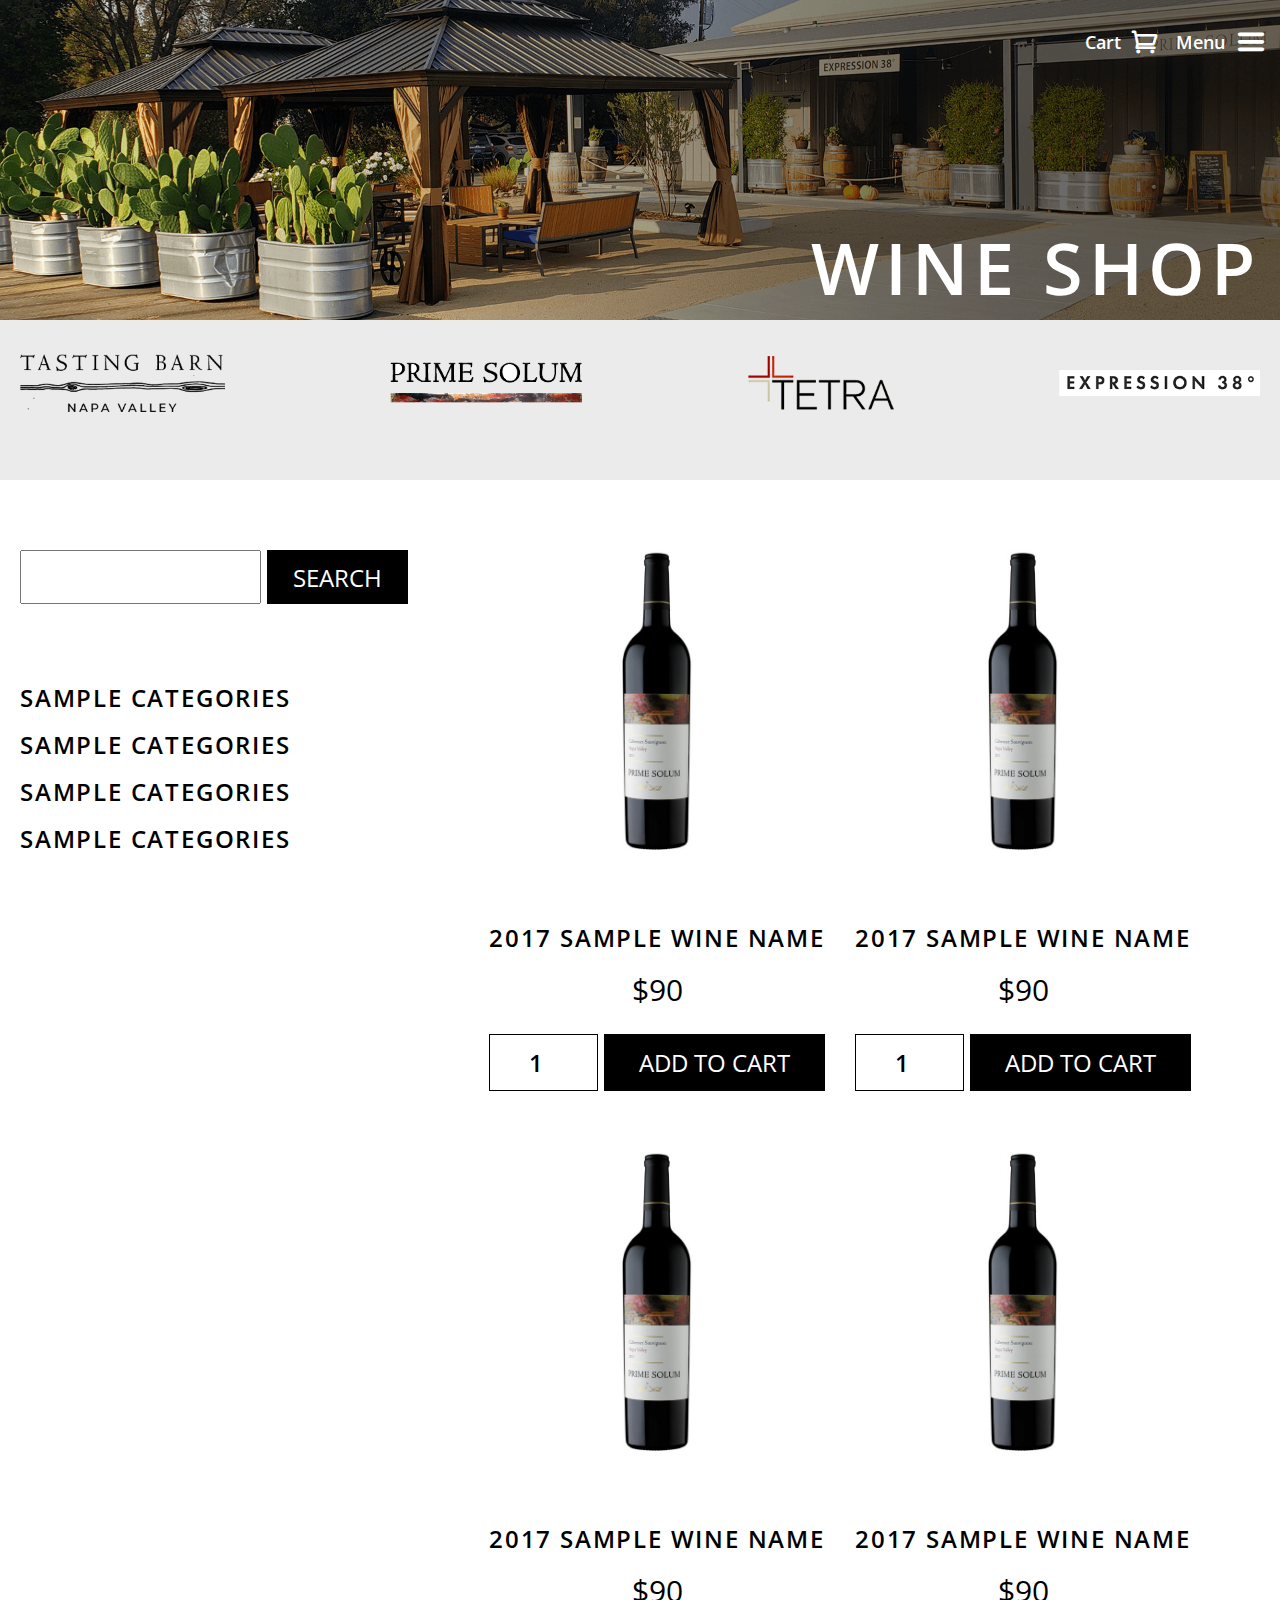
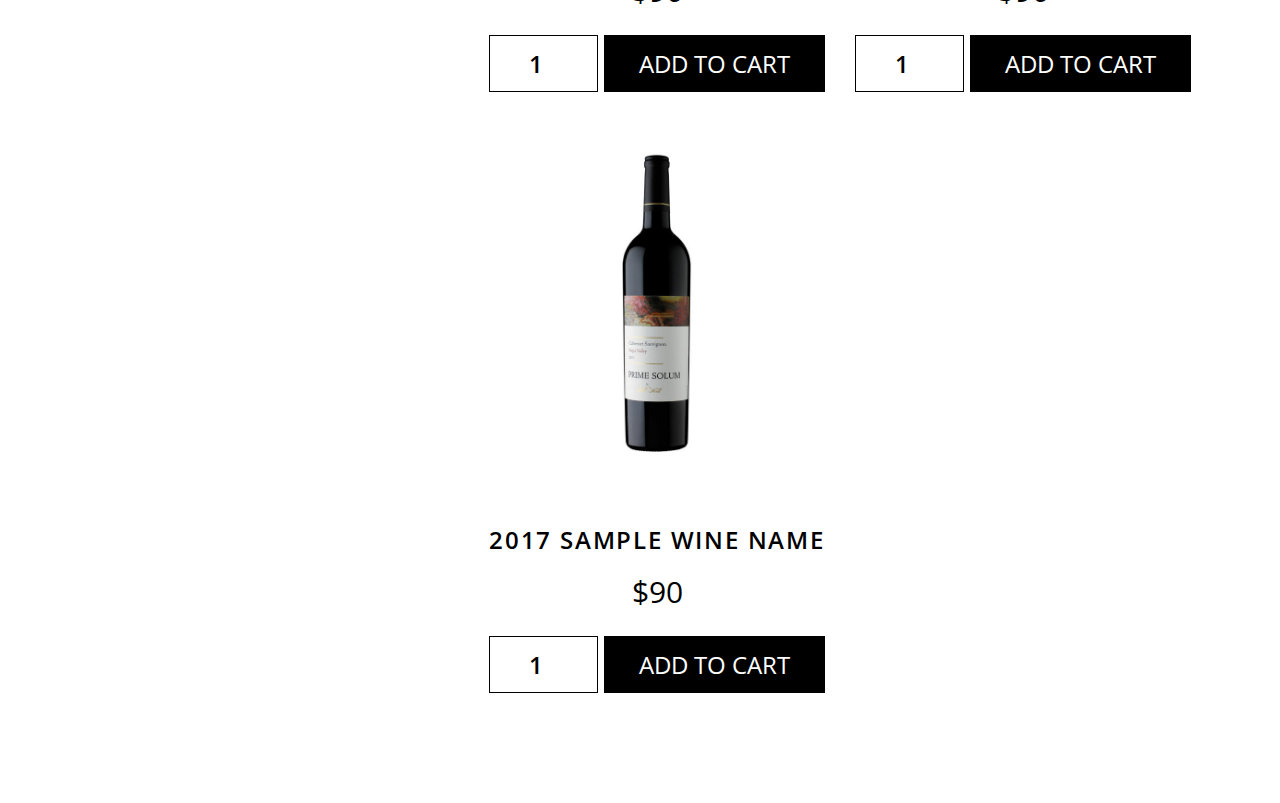
==== commit 357574c7: "Add files via upload" ====
--- a/index.html
+++ b/index.html
@@ -11,47 +11,36 @@
 </head>
 <body>
 <div class="wrapper">
-    <header class="header">
-        <div class="container">
-            <div class="header-wrapper">
-                <nav id="header-nav">
-                    <ul class="header-nav_menu">
-                        <li class="header-nav_item">
-                            <a class="header-nav_link" href="#!">Cart</a>
-                            <div class="shopping-cart"></div>
-                        </li>
-                        <li class="header-nav_item">
-                            <a class="header-nav_link" href="#!">Menu</a>
-                            <div class="burger-menu"></div>
-                            <ul class="header-dropdown">
-                                <li class="header-dropdown_item"><a class="header-dropdown_link" href="index.html">Storefront</a>
-                                </li>
-                                <li class="header-dropdown_item">Wines:</li>
-                                <li class="header-dropdown_item"><a class="header-dropdown_link" href="#!">Prime
-                                    Solum</a></li>
-                                <li class="header-dropdown_item"><a class="header-dropdown_link" href="#!">Tasting
-                                    Barn</a></li>
-                                <li class="header-dropdown_item"><a class="header-dropdown_link" href="#!">Tetra</a>
-                                </li>
-                                <li class="header-dropdown_item"><a class="header-dropdown_link" href="#!">Expression
-                                    38°</a></li>
-                                <li class="header-dropdown_item">Return to:</li>
-                                <li class="header-dropdown_item"><a class="header-dropdown_link"
-                                                                    href="https://primesolum.com">Prime Solum</a></li>
-                                <li class="header-dropdown_item"><a class="header-dropdown_link"
-                                                                    href="https://tastingbarnnapa.com">Tasting Barn</a>
-                                </li>
-                                <li class="header-dropdown_item"><a class="header-dropdown_link"
-                                                                    href="https://tetrawines.com">Tetra</a></li>
-                                <li class="header-dropdown_item"><a class="header-dropdown_link"
-                                                                    href="https://expressionwine.com">Expression 38°</a>
-                                </li>
-                            </ul>
-                        </li>
-                    </ul>
-                </nav>
-            </div>
-        </div>
+   <header class="header">
+  	        <div class="container">
+  	            <div class="header-wrapper">
+  	                <nav id="header-nav">
+  	                    <ul class="header-nav_menu">
+  	                        <li class="header-nav_item">
+  	                            <a class="header-nav_link" href="#!">Cart</a>
+  	                            <div class="shopping-cart"></div>
+  	                        </li>
+  	                        <li class="header-nav_item">
+  	                            <a class="header-nav_link" href="#!">Menu</a>
+  	                            <div class="burger-menu"></div>
+  	                           <ul class="header-dropdown">
+  									<li class="header-dropdown_item header-dropdown_separator">Wines:</li>
+  									<li class="header-dropdown_item"><a class="header-dropdown_link" href="#!">Prime Solum</a></li>
+  									<li class="header-dropdown_item"><a class="header-dropdown_link" href="#!">Tasting Barn</a></li>
+  									<li class="header-dropdown_item"><a class="header-dropdown_link" href="#!">Tetra</a></li>
+  									<li class="header-dropdown_item"><a class="header-dropdown_link" href="#!">Expression 38°</a></li>
+  									<li class="header-dropdown_item header-dropdown_separator">Return to:</li>
+  									<li class="header-dropdown_item"><a class="header-dropdown_link" href="index.html">Storefront</a></li>
+  									<li class="header-dropdown_item"><a class="header-dropdown_link" href="https://primesolum.com">Prime Solum Home</a></li>
+  									<li class="header-dropdown_item"><a class="header-dropdown_link" href="https://tastingbarnnapa.com">Tasting Barn Home</a></li>
+  									<li class="header-dropdown_item"><a class="header-dropdown_link" href="https://tetrawines.com">Tetra Home</a></li>
+  									<li class="header-dropdown_item"><a class="header-dropdown_link" href="https://expressionwine.com">Expression 38° Home</a></li>
+  	                            </ul>
+  	                        </li>
+  	                    </ul>
+  	                </nav>
+  	            </div>
+  	        </div>
     </header>
     <main>
         <div class="masthead">
@@ -60,42 +49,39 @@
             </div>
         </div>
         <div class="category-navigation">
-            <div class="category-navigation_wrapper">
-                <a class="category-navigation_link" href="#!"><img class="category-img-1 category-img"
-                                                                   src="img/tasting-barn.png" alt="Tasting Barn"></a>
-                <a class="category-navigation_link" href="#!"><img class="category-img-2 category-img"
-                                                                   src="img/prime-solum.png" alt="Prime Solum"></a>
-                <a class="category-navigation_link" href="#!"><img class="category-img-3 category-img"
-                                                                   src="img/tetra.png" alt="Tetra"></a>
-                <a class="category-navigation_link" href="#!"><img class="category-img-4 category-img"
-                                                                   src="img/expression-wine.png"
-                                                                   alt="Expression 38"></a>
-            </div>
-            <div class="category-navigation_mobile">
-                <div class="wine-menu">Wine Menu</div>
-                <div class="wine-menu_dropdown">
-                    <div class="search">
-                        <form class="search-form" action="#!" method="GET">
-                            <input class="search-field" type="text" name="search-value">
-                            <input class="search-btn btn-black" type="submit" value="search">
-                        </form>
+            <div class="container">
+                <div class="category-navigation_wrapper">
+                    <a href="#!"><img class="category-img-1" src="img/category-1.png" alt="Tasting Barn"></a>
+                    <a href="#!"><img class="category-img-2" src="img/category-2.png" alt="Prime Solum"></a>
+                    <a href="#!"><img class="category-img-3" src="img/category-3.png" alt="Tetra"></a>
+                    <a href="#!"><img class="category-img-4" src="img/category-4.png" alt="Expression 38"></a>
+                </div>
+                <div class="category-navigation_mobile">
+                    <div class="wine-menu">Wine Menu</div>
+                    <div class="wine-menu_dropdown">
+                        <div class="search">
+                            <form class="search-form" action="#!" method="GET">
+                                <input class="search-field" type="text" name="search-value">
+                                <input class="search-btn btn-black" type="submit" value="search">
+                            </form>
+                        </div>
+                        <nav>
+                            <ul class="categories">
+                                <li class="categories_item">
+                                    <a class="categories_link" href="#!">Sample categories</a>
+                                </li>
+                                <li class="categories_item">
+                                    <a class="categories_link" href="#!">Sample categories</a>
+                                </li>
+                                <li class="categories_item">
+                                    <a class="categories_link" href="#!">Sample categories</a>
+                                </li>
+                                <li class="categories_item">
+                                    <a class="categories_link" href="#!">Sample categories</a>
+                                </li>
+                            </ul>
+                        </nav>
                     </div>
-                    <nav>
-                        <ul class="categories">
-                            <li class="categories_item">
-                                <a class="categories_link" href="#!">Sample categories</a>
-                            </li>
-                            <li class="categories_item">
-                                <a class="categories_link" href="#!">Sample categories</a>
-                            </li>
-                            <li class="categories_item">
-                                <a class="categories_link" href="#!">Sample categories</a>
-                            </li>
-                            <li class="categories_item">
-                                <a class="categories_link" href="#!">Sample categories</a>
-                            </li>
-                        </ul>
-                    </nav>
                 </div>
             </div>
         </div>
@@ -135,76 +121,71 @@
                                     <a href="product.html">view details</a>
                                 </div>
                             </div>
-                            <div class="product-name"><a class="product-name_link" href="product.html">2017 Sample wine
-                                name</a>
-                            </div>
-                            <div class="product-price">$90</div>
-                            <div class="product-amount">
-                                <input type="number" value="1" min="1" max="99" name="product-amount">
-                                <input class="add-to-cart-btn btn-black" type="button" value="add to cart">
-                            </div>
-                        </div>
-                        <div class="product-card">
-                            <div class="product-img">
-                                <a href="product.html"><img src="img/product-img-1.png" alt="Product image"></a>
-                                <div class="product-img_wrapper"></div>
-                                <div class="product-img_link">
-                                    <a href="product.html">view details</a>
-                                </div>
-                            </div>
-                            <div class="product-name"><a class="product-name_link" href="product.html">2017 Sample wine
-                                name</a>
-                            </div>
-                            <div class="product-price">$90</div>
-                            <div class="product-amount">
-                                <input type="number" value="1" min="1" max="99" name="product-amount">
-                                <input class="add-to-cart-btn btn-black" type="button" value="add to cart">
-                            </div>
-                        </div>
-                        <div class="product-card">
-                            <div class="product-img">
-                                <a href="product.html"><img src="img/product-img-1.png" alt="Product image"></a>
-                                <div class="product-img_wrapper"></div>
-                                <div class="product-img_link">
-                                    <a href="product.html">view details</a>
-                                </div>
-                            </div>
-                            <div class="product-name"><a class="product-name_link" href="product.html">2017 Sample wine
-                                name</a>
-                            </div>
-                            <div class="product-price">$90</div>
-                            <div class="product-amount">
-                                <input type="number" value="1" min="1" max="99" name="product-amount">
-                                <input class="add-to-cart-btn btn-black" type="button" value="add to cart">
-                            </div>
-                        </div>
-                        <div class="product-card">
-                            <div class="product-img">
-                                <a href="product.html"><img src="img/product-img-1.png" alt="Product image"></a>
-                                <div class="product-img_wrapper"></div>
-                                <div class="product-img_link">
-                                    <a href="product.html">view details</a>
-                                </div>
-                            </div>
-                            <div class="product-name"><a class="product-name_link" href="product.html">2017 Sample wine
-                                name</a>
-                            </div>
-                            <div class="product-price">$90</div>
-                            <div class="product-amount">
-                                <input type="number" value="1" min="1" max="99" name="product-amount">
-                                <input class="add-to-cart-btn btn-black" type="button" value="add to cart">
-                            </div>
-                        </div>
-                        <div class="product-card">
-                            <div class="product-img">
-                                <a href="product.html"><img src="img/product-img-1.png" alt="Product image"></a>
-                                <div class="product-img_wrapper"></div>
-                                <div class="product-img_link">
-                                    <a href="product.html">view details</a>
-                                </div>
-                            </div>
-                            <div class="product-name"><a class="product-name_link" href="product.html">2017 Sample wine
-                                name</a>
+                            <div class="product-name"><a class="product-name_link" href="product.html">2017 Sample wine name</a>
+                            </div>
+                            <div class="product-price">$90</div>
+                            <div class="product-amount">
+                                <input type="number" value="1" min="1" max="99" name="product-amount">
+                                <input class="add-to-cart-btn btn-black" type="button" value="add to cart">
+                            </div>
+                        </div>
+                        <div class="product-card">
+                            <div class="product-img">
+                                <a href="product.html"><img src="img/product-img-1.png" alt="Product image"></a>
+                                <div class="product-img_wrapper"></div>
+                                <div class="product-img_link">
+                                    <a href="product.html">view details</a>
+                                </div>
+                            </div>
+                            <div class="product-name"><a class="product-name_link" href="product.html">2017 Sample wine name</a>
+                            </div>
+                            <div class="product-price">$90</div>
+                            <div class="product-amount">
+                                <input type="number" value="1" min="1" max="99" name="product-amount">
+                                <input class="add-to-cart-btn btn-black" type="button" value="add to cart">
+                            </div>
+                        </div>
+                        <div class="product-card">
+                            <div class="product-img">
+                                <a href="product.html"><img src="img/product-img-1.png" alt="Product image"></a>
+                                <div class="product-img_wrapper"></div>
+                                <div class="product-img_link">
+                                    <a href="product.html">view details</a>
+                                </div>
+                            </div>
+                            <div class="product-name"><a class="product-name_link" href="product.html">2017 Sample wine name</a>
+                            </div>
+                            <div class="product-price">$90</div>
+                            <div class="product-amount">
+                                <input type="number" value="1" min="1" max="99" name="product-amount">
+                                <input class="add-to-cart-btn btn-black" type="button" value="add to cart">
+                            </div>
+                        </div>
+                        <div class="product-card">
+                            <div class="product-img">
+                                <a href="product.html"><img src="img/product-img-1.png" alt="Product image"></a>
+                                <div class="product-img_wrapper"></div>
+                                <div class="product-img_link">
+                                    <a href="product.html">view details</a>
+                                </div>
+                            </div>
+                            <div class="product-name"><a class="product-name_link" href="product.html">2017 Sample wine name</a>
+                            </div>
+                            <div class="product-price">$90</div>
+                            <div class="product-amount">
+                                <input type="number" value="1" min="1" max="99" name="product-amount">
+                                <input class="add-to-cart-btn btn-black" type="button" value="add to cart">
+                            </div>
+                        </div>
+                        <div class="product-card">
+                            <div class="product-img">
+                                <a href="product.html"><img src="img/product-img-1.png" alt="Product image"></a>
+                                <div class="product-img_wrapper"></div>
+                                <div class="product-img_link">
+                                    <a href="product.html">view details</a>
+                                </div>
+                            </div>
+                            <div class="product-name"><a class="product-name_link" href="product.html">2017 Sample wine name</a>
                             </div>
                             <div class="product-price">$90</div>
                             <div class="product-amount">
--- a/css/style.css
+++ b/css/style.css
@@ -130,34 +130,34 @@
 }
 
 .header-dropdown {
-    padding: 20px 0 25px 35px;
+    padding: 20px 0px 20px 0px;
     list-style: none;
     position: absolute;
-    width: 200px;
+    width: 250px;
     top: 30px;
-    left: -100px;
+    right: -5px;
     background-color: #ebebeb;
     opacity: 0;
     visibility: hidden;
     transition: all .3s linear;
-}
-
-@media not all and (pointer: coarse) {
-    #burger-open:hover .header-dropdown {
-        opacity: 1;
-        visibility: visible;
-    }
+    border: 2px solid gray;
+    z-index: 1;
+}
+
+.header-nav_item:last-child:hover .header-dropdown {
+    opacity: 1;
+    visibility: visible;
 }
 
 .header-dropdown_item {
-    font-size: 20px;
-}
-
-.header-dropdown_item:nth-child(2) {
-    margin: 5px 0;
-}
-
-.header-dropdown_item:nth-child(7) {
+    font-size: 24px;
+    padding-left: 20px;
+    margin-top: 8px;
+}
+
+li.header-dropdown_item.header-dropdown_separator {
+    background: gray;
+    padding: 10px 0px 10px 10px;
     margin: 5px 0;
 }
 
@@ -174,10 +174,11 @@
 
 .masthead {
     width: 100%;
-    height: 536px;
+    height: 25vw;
+    min-height: 150px;
     background: url(../img/intro.png) center no-repeat;
     background-size: cover;
-    padding-top: 370px;
+    padding-top: 17vw;
 }
 
 .masthead-title {
@@ -196,23 +197,35 @@
     width: 100%;
     height: 160px;
     background-color: #ebebeb;
+    padding-top: 34px;
 }
 
 .category-navigation_wrapper {
     width: 100%;
     height: 100%;
     display: flex;
+    justify-content: space-between;
     align-items: center;
 }
 
-.category-navigation_link {
-    display: inline-flex;
-    width: 25%;
-}
-
-.category-img {
-    width: 100%;
-    height: 100%;
+.category-img-1 {
+    width: 16vw;
+    height: 4.5vw;
+}
+
+.category-img-2 {
+    width: 15vw;
+    height: 3.2vw;
+}
+
+.category-img-3 {
+    width: 11.4vw;
+    height: 4.2vw;
+}
+
+.category-img-4 {
+    width: 15.7vw;
+    height: 2vw;
 }
 
 .category-navigation_mobile {
@@ -291,13 +304,19 @@
 
 .product-cards {
     display: grid;
-    grid-template-columns: repeat(3, minmax(0, 1fr));
+   /* grid-template-columns: repeat(3, minmax(0, 1fr));*/
     grid-row-gap: 50px;
+    margin: auto;
+}
+
+.product-card {
+    margin: 0 15px;
 }
 
 .product-img {
     margin-bottom: 64px;
     position: relative;
+    text-align: center;
 }
 
 .product-img_wrapper {
@@ -391,58 +410,60 @@
     color: #000;
     border: 1px solid #010101;
 }
+ 
+ input[type="number"] {
+    margin-bottom: 10px;
+    }
 
 .add-to-cart-btn {
     width: 221px;
     height: 57px;
 }
 
+.product-img img {
+ 	   max-height: 300px;
+	}
 
 /*Media queries*/
 
-@media screen and (max-width: 1520px) {
-
+@media screen and (min-width:1281px) {
     .product-cards {
-        grid-template-columns: repeat(2, minmax(0, 1fr));
-    }
-
-}
-
-@media screen and (max-width: 1160px) {
-
+        grid-template-columns: auto auto auto;
+    }
+}
+
+@media screen and (min-width:981px) and (max-width: 1280px) {
     .product-cards {
-        grid-template-columns: repeat(1, minmax(0, 1fr));
-    }
-
-}
-
-
-@media screen and (max-width: 980px) {
-
-    .header-dropdown.active {
-        opacity: 1;
-        visibility: visible;
-    }
-
+        grid-template-columns: auto auto;
+    }
+}
+
+
+@media screen and (min-width: 481px) and (max-width: 980px) {
+
+     .products .container{
+         padding:0px;
+     }
+
+     .product-cards {
+        grid-template-columns: auto auto;
+        margin-auto;
+    }
+ 
     input::-webkit-inner-spin-button {
         appearance: none;
     }
 
     .masthead-title {
-        font-size: 7vw;
-    }
-
-    .products-wrapper {
-        flex-direction: column;
-    }
-
-    .product-img {
-        text-align: center;
-    }
+        font-size: 48px;
+    }
+
+    
 
     .category-navigation {
-        padding-top: 49px;
+        padding-top: 25px;
         position: relative;
+        height:100px;
     }
 
     .category-navigation_wrapper {
@@ -462,7 +483,7 @@
         position: absolute;
         width: 100%;
         height: 0;
-        top: 120px;
+        top: 100px;
         left: 0;
         z-index: 500;
         padding-bottom: 49px;
@@ -503,9 +524,20 @@
     }
 
 }
+@media screen and (max-width: 768px) {
+    .masthead .container{display:none;}
+
+}
 
 @media screen and (max-width: 480px) {
 
+    	 .product-cards {
+        grid-template-columns: auto;
+    }
+
+	a.header-nav_link {
+    display: none;
+}
     .wine-menu {
         width: 215px;
         font-size: 30px;
@@ -576,42 +608,28 @@
     position: relative;
 }
 
-.breadcrumbs-mobile {
+.bread-crumbs_mobile {
     display: none;
 }
 
-.breadcrumbs {
+.bread-crumbs {
     position: absolute;
+    width: 115%;
     top: -98px;
     left: 0;
-    width: 300%;
-    max-width: 400%;
-}
-
-.breadcrumbs-list {
-    width: 100%;
     display: flex;
+    justify-content: space-between;
     align-items: center;
-    margin: 0;
-    padding: 0;
-    list-style: none;
-}
-
-.breadcrumbs-list li {
-    padding: 0 40px 0 0;
-    margin: 0 30px 0 0;
-    background: url(../img/arrow-icon-2.png) center right no-repeat;
-}
-
-.breadcrumbs-list li:last-child {
-    margin: 0;
-    background: none;
-}
-
-.breadcrumbs-link {
-    font-family: 'Open Sans', sans-serif;
-    font-size: 24px;
-    font-weight: 600;
+}
+
+.bread-crumbs img {
+    height: 14px;
+}
+
+.bread-crumbs_link {
+    font-family: 'Open Sans', sans-serif;
+    font-size: 24px;
+    font-weight: 700;
     font-style: normal;
     line-height: normal;
     letter-spacing: normal;
@@ -620,26 +638,14 @@
     text-decoration: none;
 }
 
-.breadcrumbs-item {
-    font-family: 'Open Sans', sans-serif;
-    font-size: 24px;
-    font-weight: 600;
-    font-style: normal;
-    line-height: normal;
-    letter-spacing: normal;
+.bread-crumbs_link.current {
     color: darkred;
-    text-transform: uppercase;
-    text-decoration: none;
 }
 
 .product-card_current {
     display: flex;
 }
 
-.product-wrapper {
-    max-width: 646px;
-    flex-shrink: 2;
-}
 
 .current-name {
     font-family: 'Open Sans', sans-serif;
@@ -671,36 +677,20 @@
 
 @media screen and (max-width: 980px) {
 
-    .product-img:hover .product-img_wrapper,
-    .product-img:hover .product-img_link {
-        display: none;
-    }
-
-    .breadcrumbs-mobile {
-        display: block;
+    .bread-crumbs_mobile {
+        display: flex;
         position: absolute;
-        width: 100%;
+        width: 460px;
         top: 40px;
         left: 40px;
-        overflow: auto;
-    }
-
-    .breadcrumbs-list {
-        white-space: nowrap;
-    }
-
-    .breadcrumbs-list li:last-child {
-        padding-right: 70px;
+        justify-content: space-between;
+        align-items: center;
     }
 
     .product-card_current {
         flex-direction: column;
     }
 
-    .product-wrapper {
-        max-width: 100%;
-        padding: 0 25px;
-    }
 
     .current-amount {
         justify-content: flex-start;
@@ -713,9 +703,20 @@
 
 }
 
+@media screen and (max-width: 540px) {
+    .bread-crumbs_mobile {
+        width: 430px;
+    }
+}
 
 @media screen and (max-width: 480px) {
 
-
-
+    .bread-crumbs_mobile {
+        width: 100%;
+        left: 20px;
+    }
+
+    .bread-crumbs_link {
+        font-size: 18px;
+    }
 }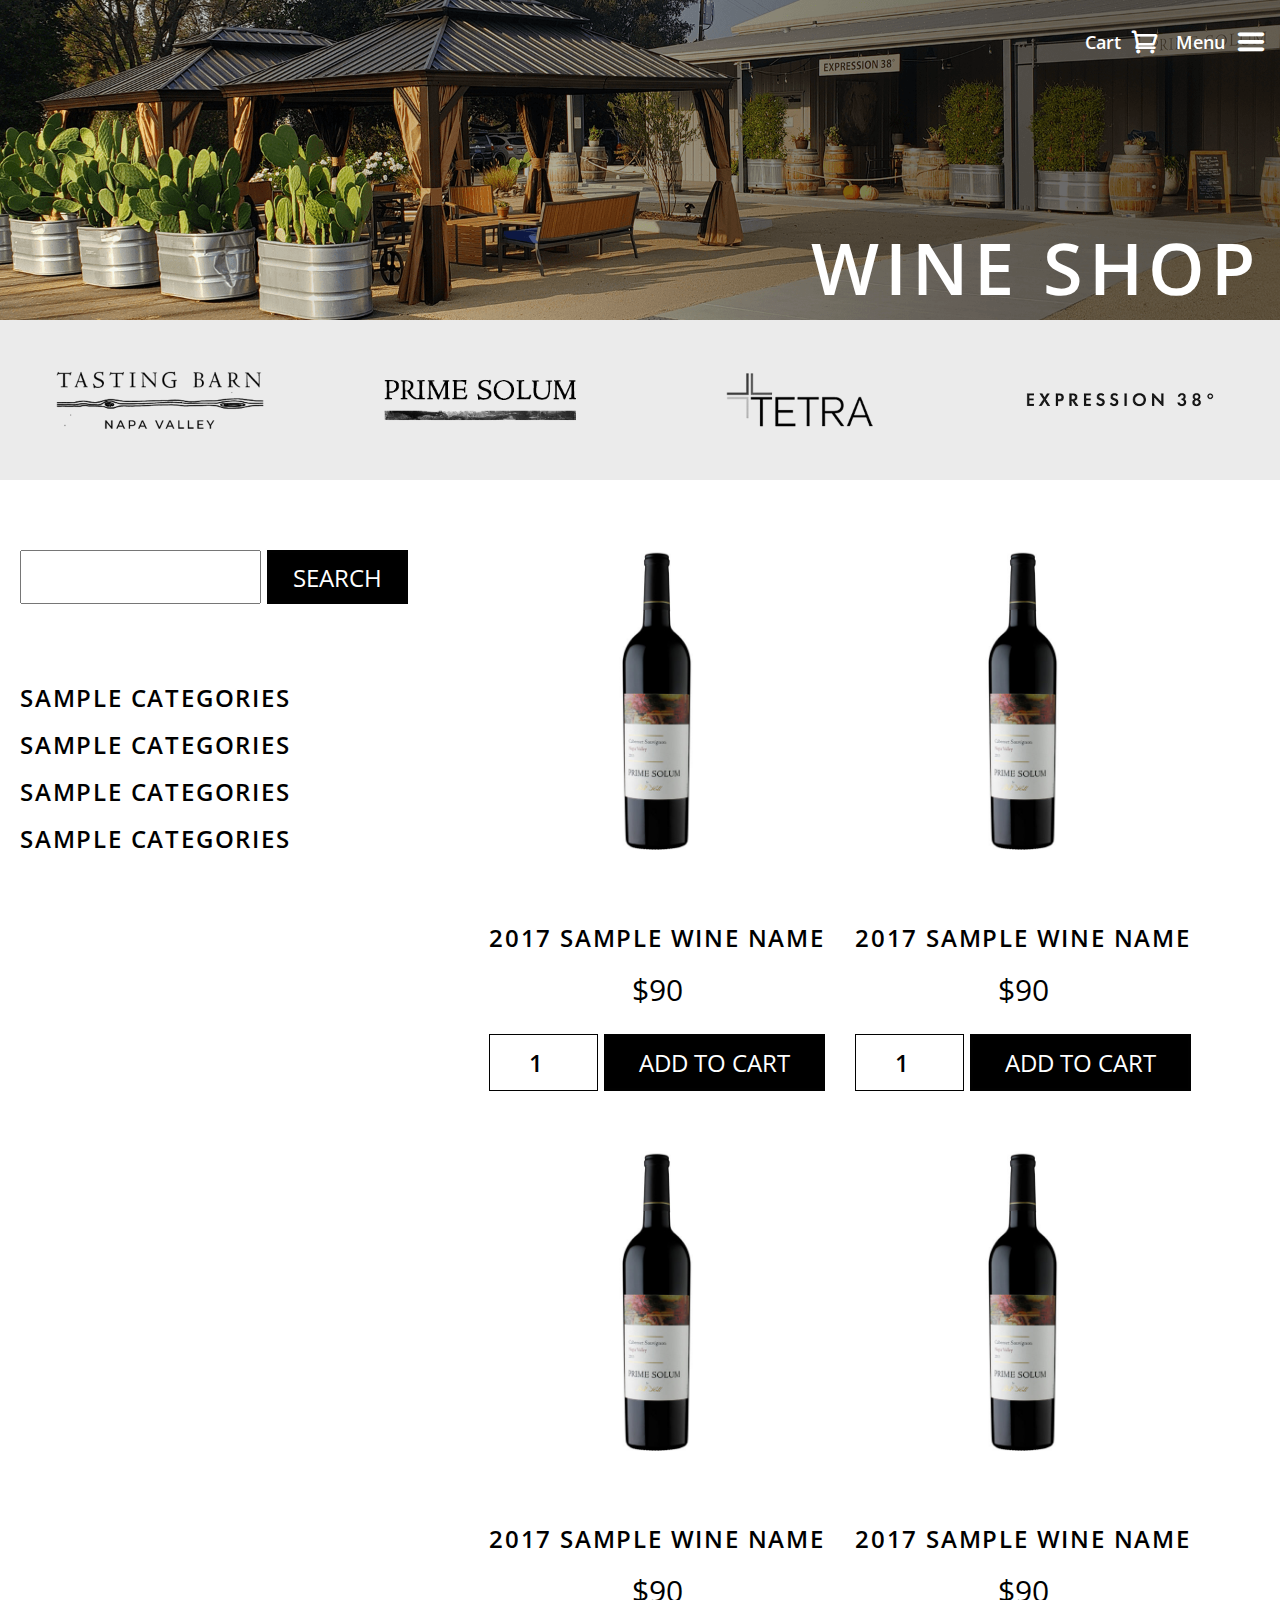
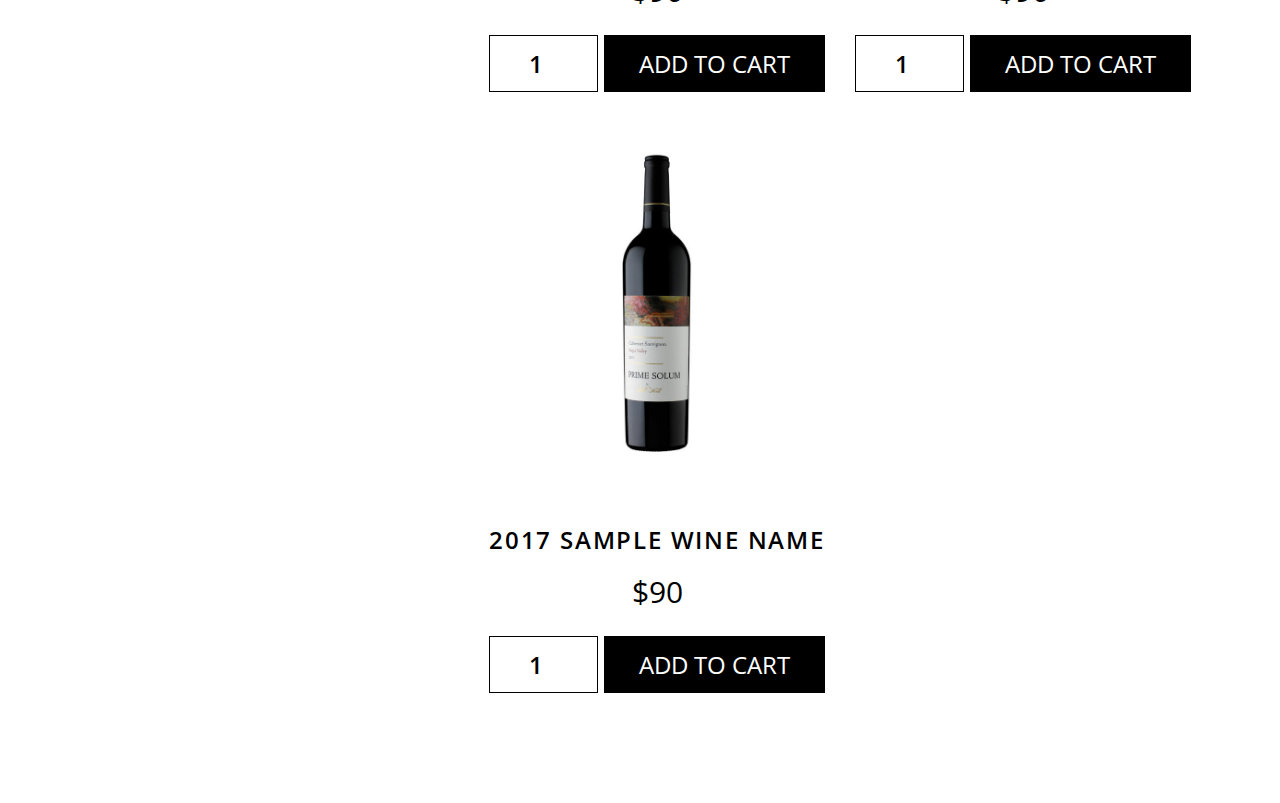
==== commit 95d6051d: "Add files via upload" ====
--- a/index.html
+++ b/index.html
@@ -11,36 +11,48 @@
 </head>
 <body>
 <div class="wrapper">
-   <header class="header">
-  	        <div class="container">
-  	            <div class="header-wrapper">
-  	                <nav id="header-nav">
-  	                    <ul class="header-nav_menu">
-  	                        <li class="header-nav_item">
-  	                            <a class="header-nav_link" href="#!">Cart</a>
-  	                            <div class="shopping-cart"></div>
-  	                        </li>
-  	                        <li class="header-nav_item">
-  	                            <a class="header-nav_link" href="#!">Menu</a>
-  	                            <div class="burger-menu"></div>
-  	                           <ul class="header-dropdown">
-  									<li class="header-dropdown_item header-dropdown_separator">Wines:</li>
-  									<li class="header-dropdown_item"><a class="header-dropdown_link" href="#!">Prime Solum</a></li>
-  									<li class="header-dropdown_item"><a class="header-dropdown_link" href="#!">Tasting Barn</a></li>
-  									<li class="header-dropdown_item"><a class="header-dropdown_link" href="#!">Tetra</a></li>
-  									<li class="header-dropdown_item"><a class="header-dropdown_link" href="#!">Expression 38°</a></li>
-  									<li class="header-dropdown_item header-dropdown_separator">Return to:</li>
-  									<li class="header-dropdown_item"><a class="header-dropdown_link" href="index.html">Storefront</a></li>
-  									<li class="header-dropdown_item"><a class="header-dropdown_link" href="https://primesolum.com">Prime Solum Home</a></li>
-  									<li class="header-dropdown_item"><a class="header-dropdown_link" href="https://tastingbarnnapa.com">Tasting Barn Home</a></li>
-  									<li class="header-dropdown_item"><a class="header-dropdown_link" href="https://tetrawines.com">Tetra Home</a></li>
-  									<li class="header-dropdown_item"><a class="header-dropdown_link" href="https://expressionwine.com">Expression 38° Home</a></li>
-  	                            </ul>
-  	                        </li>
-  	                    </ul>
-  	                </nav>
-  	            </div>
-  	        </div>
+    <header class="header">
+        <div class="container">
+            <div class="header-wrapper">
+                <nav id="header-nav">
+                    <ul class="header-nav_menu">
+                        <li class="header-nav_item">
+                            <a class="header-nav_link" href="#!">Cart</a>
+                            <div class="shopping-cart"></div>
+                        </li>
+                        <li class="header-nav_item">
+                            <a class="header-nav_link" href="#!">Menu</a>
+                            <div class="burger-menu"></div>
+                            <ul class="header-dropdown">
+                                <li class="header-dropdown_item header-dropdown_separator">Wines:</li>
+                                <li class="header-dropdown_item"><a class="header-dropdown_link" href="#!">Prime
+                                    Solum</a></li>
+                                <li class="header-dropdown_item"><a class="header-dropdown_link" href="#!">Tasting
+                                    Barn</a></li>
+                                <li class="header-dropdown_item"><a class="header-dropdown_link" href="#!">Tetra</a>
+                                </li>
+                                <li class="header-dropdown_item"><a class="header-dropdown_link" href="#!">Expression
+                                    38°</a></li>
+                                <li class="header-dropdown_item header-dropdown_separator">Return to:</li>
+                                <li class="header-dropdown_item"><a class="header-dropdown_link" href="index.html">Storefront</a>
+                                </li>
+                                <li class="header-dropdown_item"><a class="header-dropdown_link"
+                                                                    href="https://primesolum.com">Prime Solum Home</a>
+                                </li>
+                                <li class="header-dropdown_item"><a class="header-dropdown_link"
+                                                                    href="https://tastingbarnnapa.com">Tasting Barn
+                                    Home</a></li>
+                                <li class="header-dropdown_item"><a class="header-dropdown_link"
+                                                                    href="https://tetrawines.com">Tetra Home</a></li>
+                                <li class="header-dropdown_item"><a class="header-dropdown_link"
+                                                                    href="https://expressionwine.com">Expression 38°
+                                    Home</a></li>
+                            </ul>
+                        </li>
+                    </ul>
+                </nav>
+            </div>
+        </div>
     </header>
     <main>
         <div class="masthead">
@@ -49,39 +61,42 @@
             </div>
         </div>
         <div class="category-navigation">
-            <div class="container">
-                <div class="category-navigation_wrapper">
-                    <a href="#!"><img class="category-img-1" src="img/category-1.png" alt="Tasting Barn"></a>
-                    <a href="#!"><img class="category-img-2" src="img/category-2.png" alt="Prime Solum"></a>
-                    <a href="#!"><img class="category-img-3" src="img/category-3.png" alt="Tetra"></a>
-                    <a href="#!"><img class="category-img-4" src="img/category-4.png" alt="Expression 38"></a>
-                </div>
-                <div class="category-navigation_mobile">
-                    <div class="wine-menu">Wine Menu</div>
-                    <div class="wine-menu_dropdown">
-                        <div class="search">
-                            <form class="search-form" action="#!" method="GET">
-                                <input class="search-field" type="text" name="search-value">
-                                <input class="search-btn btn-black" type="submit" value="search">
-                            </form>
-                        </div>
-                        <nav>
-                            <ul class="categories">
-                                <li class="categories_item">
-                                    <a class="categories_link" href="#!">Sample categories</a>
-                                </li>
-                                <li class="categories_item">
-                                    <a class="categories_link" href="#!">Sample categories</a>
-                                </li>
-                                <li class="categories_item">
-                                    <a class="categories_link" href="#!">Sample categories</a>
-                                </li>
-                                <li class="categories_item">
-                                    <a class="categories_link" href="#!">Sample categories</a>
-                                </li>
-                            </ul>
-                        </nav>
+            <div class="category-navigation_wrapper">
+                <a class="category-navigation_link" href="#!"><img class="category-img-1 category-img"
+                                                                   src="img/tasting-barn.png" alt="Tasting Barn"></a>
+                <a class="category-navigation_link" href="#!"><img class="category-img-2 category-img"
+                                                                   src="img/prime-solum.png" alt="Prime Solum"></a>
+                <a class="category-navigation_link" href="#!"><img class="category-img-3 category-img"
+                                                                   src="img/tetra.png" alt="Tetra"></a>
+                <a class="category-navigation_link" href="#!"><img class="category-img-4 category-img"
+                                                                   src="img/expression-wine.png"
+                                                                   alt="Expression 38"></a>
+            </div>
+            <div class="category-navigation_mobile">
+                <div class="wine-menu">Wine Menu</div>
+                <div class="wine-menu_dropdown">
+                    <div class="search">
+                        <form class="search-form" action="#!" method="GET">
+                            <input class="search-field" type="text" name="search-value">
+                            <input class="search-btn btn-black" type="submit" value="search">
+                        </form>
                     </div>
+                    <nav>
+                        <ul class="categories">
+                            <li class="categories_item">
+                                <a class="categories_link" href="#!">Sample categories</a>
+                            </li>
+                            <li class="categories_item">
+                                <a class="categories_link" href="#!">Sample categories</a>
+                            </li>
+                            <li class="categories_item">
+                                <a class="categories_link" href="#!">Sample categories</a>
+                            </li>
+                            <li class="categories_item">
+                                <a class="categories_link" href="#!">Sample categories</a>
+                            </li>
+                        </ul>
+                    </nav>
                 </div>
             </div>
         </div>
@@ -121,71 +136,76 @@
                                     <a href="product.html">view details</a>
                                 </div>
                             </div>
-                            <div class="product-name"><a class="product-name_link" href="product.html">2017 Sample wine name</a>
-                            </div>
-                            <div class="product-price">$90</div>
-                            <div class="product-amount">
-                                <input type="number" value="1" min="1" max="99" name="product-amount">
-                                <input class="add-to-cart-btn btn-black" type="button" value="add to cart">
-                            </div>
-                        </div>
-                        <div class="product-card">
-                            <div class="product-img">
-                                <a href="product.html"><img src="img/product-img-1.png" alt="Product image"></a>
-                                <div class="product-img_wrapper"></div>
-                                <div class="product-img_link">
-                                    <a href="product.html">view details</a>
-                                </div>
-                            </div>
-                            <div class="product-name"><a class="product-name_link" href="product.html">2017 Sample wine name</a>
-                            </div>
-                            <div class="product-price">$90</div>
-                            <div class="product-amount">
-                                <input type="number" value="1" min="1" max="99" name="product-amount">
-                                <input class="add-to-cart-btn btn-black" type="button" value="add to cart">
-                            </div>
-                        </div>
-                        <div class="product-card">
-                            <div class="product-img">
-                                <a href="product.html"><img src="img/product-img-1.png" alt="Product image"></a>
-                                <div class="product-img_wrapper"></div>
-                                <div class="product-img_link">
-                                    <a href="product.html">view details</a>
-                                </div>
-                            </div>
-                            <div class="product-name"><a class="product-name_link" href="product.html">2017 Sample wine name</a>
-                            </div>
-                            <div class="product-price">$90</div>
-                            <div class="product-amount">
-                                <input type="number" value="1" min="1" max="99" name="product-amount">
-                                <input class="add-to-cart-btn btn-black" type="button" value="add to cart">
-                            </div>
-                        </div>
-                        <div class="product-card">
-                            <div class="product-img">
-                                <a href="product.html"><img src="img/product-img-1.png" alt="Product image"></a>
-                                <div class="product-img_wrapper"></div>
-                                <div class="product-img_link">
-                                    <a href="product.html">view details</a>
-                                </div>
-                            </div>
-                            <div class="product-name"><a class="product-name_link" href="product.html">2017 Sample wine name</a>
-                            </div>
-                            <div class="product-price">$90</div>
-                            <div class="product-amount">
-                                <input type="number" value="1" min="1" max="99" name="product-amount">
-                                <input class="add-to-cart-btn btn-black" type="button" value="add to cart">
-                            </div>
-                        </div>
-                        <div class="product-card">
-                            <div class="product-img">
-                                <a href="product.html"><img src="img/product-img-1.png" alt="Product image"></a>
-                                <div class="product-img_wrapper"></div>
-                                <div class="product-img_link">
-                                    <a href="product.html">view details</a>
-                                </div>
-                            </div>
-                            <div class="product-name"><a class="product-name_link" href="product.html">2017 Sample wine name</a>
+                            <div class="product-name"><a class="product-name_link" href="product.html">2017 Sample wine
+                                name</a>
+                            </div>
+                            <div class="product-price">$90</div>
+                            <div class="product-amount">
+                                <input type="number" value="1" min="1" max="99" name="product-amount">
+                                <input class="add-to-cart-btn btn-black" type="button" value="add to cart">
+                            </div>
+                        </div>
+                        <div class="product-card">
+                            <div class="product-img">
+                                <a href="product.html"><img src="img/product-img-1.png" alt="Product image"></a>
+                                <div class="product-img_wrapper"></div>
+                                <div class="product-img_link">
+                                    <a href="product.html">view details</a>
+                                </div>
+                            </div>
+                            <div class="product-name"><a class="product-name_link" href="product.html">2017 Sample wine
+                                name</a>
+                            </div>
+                            <div class="product-price">$90</div>
+                            <div class="product-amount">
+                                <input type="number" value="1" min="1" max="99" name="product-amount">
+                                <input class="add-to-cart-btn btn-black" type="button" value="add to cart">
+                            </div>
+                        </div>
+                        <div class="product-card">
+                            <div class="product-img">
+                                <a href="product.html"><img src="img/product-img-1.png" alt="Product image"></a>
+                                <div class="product-img_wrapper"></div>
+                                <div class="product-img_link">
+                                    <a href="product.html">view details</a>
+                                </div>
+                            </div>
+                            <div class="product-name"><a class="product-name_link" href="product.html">2017 Sample wine
+                                name</a>
+                            </div>
+                            <div class="product-price">$90</div>
+                            <div class="product-amount">
+                                <input type="number" value="1" min="1" max="99" name="product-amount">
+                                <input class="add-to-cart-btn btn-black" type="button" value="add to cart">
+                            </div>
+                        </div>
+                        <div class="product-card">
+                            <div class="product-img">
+                                <a href="product.html"><img src="img/product-img-1.png" alt="Product image"></a>
+                                <div class="product-img_wrapper"></div>
+                                <div class="product-img_link">
+                                    <a href="product.html">view details</a>
+                                </div>
+                            </div>
+                            <div class="product-name"><a class="product-name_link" href="product.html">2017 Sample wine
+                                name</a>
+                            </div>
+                            <div class="product-price">$90</div>
+                            <div class="product-amount">
+                                <input type="number" value="1" min="1" max="99" name="product-amount">
+                                <input class="add-to-cart-btn btn-black" type="button" value="add to cart">
+                            </div>
+                        </div>
+                        <div class="product-card">
+                            <div class="product-img">
+                                <a href="product.html"><img src="img/product-img-1.png" alt="Product image"></a>
+                                <div class="product-img_wrapper"></div>
+                                <div class="product-img_link">
+                                    <a href="product.html">view details</a>
+                                </div>
+                            </div>
+                            <div class="product-name"><a class="product-name_link" href="product.html">2017 Sample wine
+                                name</a>
                             </div>
                             <div class="product-price">$90</div>
                             <div class="product-amount">
--- a/css/style.css
+++ b/css/style.css
@@ -144,10 +144,14 @@
     z-index: 1;
 }
 
-.header-nav_item:last-child:hover .header-dropdown {
-    opacity: 1;
-    visibility: visible;
-}
+@media not all and (pointer: coarse) {
+    #burger-open:hover .header-dropdown {
+        opacity: 1;
+        visibility: visible;
+    }
+}
+
+
 
 .header-dropdown_item {
     font-size: 24px;
@@ -197,35 +201,23 @@
     width: 100%;
     height: 160px;
     background-color: #ebebeb;
-    padding-top: 34px;
 }
 
 .category-navigation_wrapper {
     width: 100%;
     height: 100%;
     display: flex;
-    justify-content: space-between;
     align-items: center;
 }
 
-.category-img-1 {
-    width: 16vw;
-    height: 4.5vw;
-}
-
-.category-img-2 {
-    width: 15vw;
-    height: 3.2vw;
-}
-
-.category-img-3 {
-    width: 11.4vw;
-    height: 4.2vw;
-}
-
-.category-img-4 {
-    width: 15.7vw;
-    height: 2vw;
+.category-navigation_link {
+    display: inline-flex;
+    width: 25%;
+}
+
+.category-img {
+    width: 100%;
+    height: 100%;
 }
 
 .category-navigation_mobile {
@@ -439,15 +431,20 @@
 }
 
 
-@media screen and (min-width: 481px) and (max-width: 980px) {
+@media screen and (max-width: 980px) {
+
+    .header-dropdown.active {
+        opacity: 1;
+        visibility: visible;
+    }
 
      .products .container{
-         padding:0px;
+         padding: 0;
      }
 
      .product-cards {
         grid-template-columns: auto auto;
-        margin-auto;
+
     }
  
     input::-webkit-inner-spin-button {
@@ -608,28 +605,42 @@
     position: relative;
 }
 
-.bread-crumbs_mobile {
+.breadcrumbs-mobile {
     display: none;
 }
 
-.bread-crumbs {
+.breadcrumbs {
     position: absolute;
-    width: 115%;
     top: -98px;
     left: 0;
+    width: 300%;
+    max-width: 400%;
+}
+
+.breadcrumbs-list {
+    width: 100%;
     display: flex;
-    justify-content: space-between;
     align-items: center;
-}
-
-.bread-crumbs img {
-    height: 14px;
-}
-
-.bread-crumbs_link {
-    font-family: 'Open Sans', sans-serif;
-    font-size: 24px;
-    font-weight: 700;
+    margin: 0;
+    padding: 0;
+    list-style: none;
+}
+
+.breadcrumbs-list li {
+    padding: 0 40px 0 0;
+    margin: 0 30px 0 0;
+    background: url(../img/arrow-icon-2.png) center right no-repeat;
+}
+
+.breadcrumbs-list li:last-child {
+    margin: 0;
+    background: none;
+}
+
+.breadcrumbs-link {
+    font-family: 'Open Sans', sans-serif;
+    font-size: 24px;
+    font-weight: 600;
     font-style: normal;
     line-height: normal;
     letter-spacing: normal;
@@ -638,8 +649,16 @@
     text-decoration: none;
 }
 
-.bread-crumbs_link.current {
+.breadcrumbs-item {
+    font-family: 'Open Sans', sans-serif;
+    font-size: 24px;
+    font-weight: 600;
+    font-style: normal;
+    line-height: normal;
+    letter-spacing: normal;
     color: darkred;
+    text-transform: uppercase;
+    text-decoration: none;
 }
 
 .product-card_current {
@@ -677,14 +696,21 @@
 
 @media screen and (max-width: 980px) {
 
-    .bread-crumbs_mobile {
-        display: flex;
+    .product-img:hover .product-img_wrapper,
+    .product-img:hover .product-img_link {
+        display: none;
+    }
+
+    .breadcrumbs-mobile {
+        display: block;
         position: absolute;
-        width: 460px;
+        width: 100%;
         top: 40px;
         left: 40px;
-        justify-content: space-between;
-        align-items: center;
+    }
+
+    .breadcrumbs-list li:last-child {
+        padding-right: 70px;
     }
 
     .product-card_current {
@@ -704,19 +730,10 @@
 }
 
 @media screen and (max-width: 540px) {
-    .bread-crumbs_mobile {
-        width: 430px;
-    }
-}
-
-@media screen and (max-width: 480px) {
-
-    .bread-crumbs_mobile {
-        width: 100%;
-        left: 20px;
-    }
-
-    .bread-crumbs_link {
-        font-size: 18px;
-    }
-}+    .breadcrumbs-list {
+        white-space: nowrap;
+        flex-direction: column;
+        align-items: flex-start;
+    }
+}
+
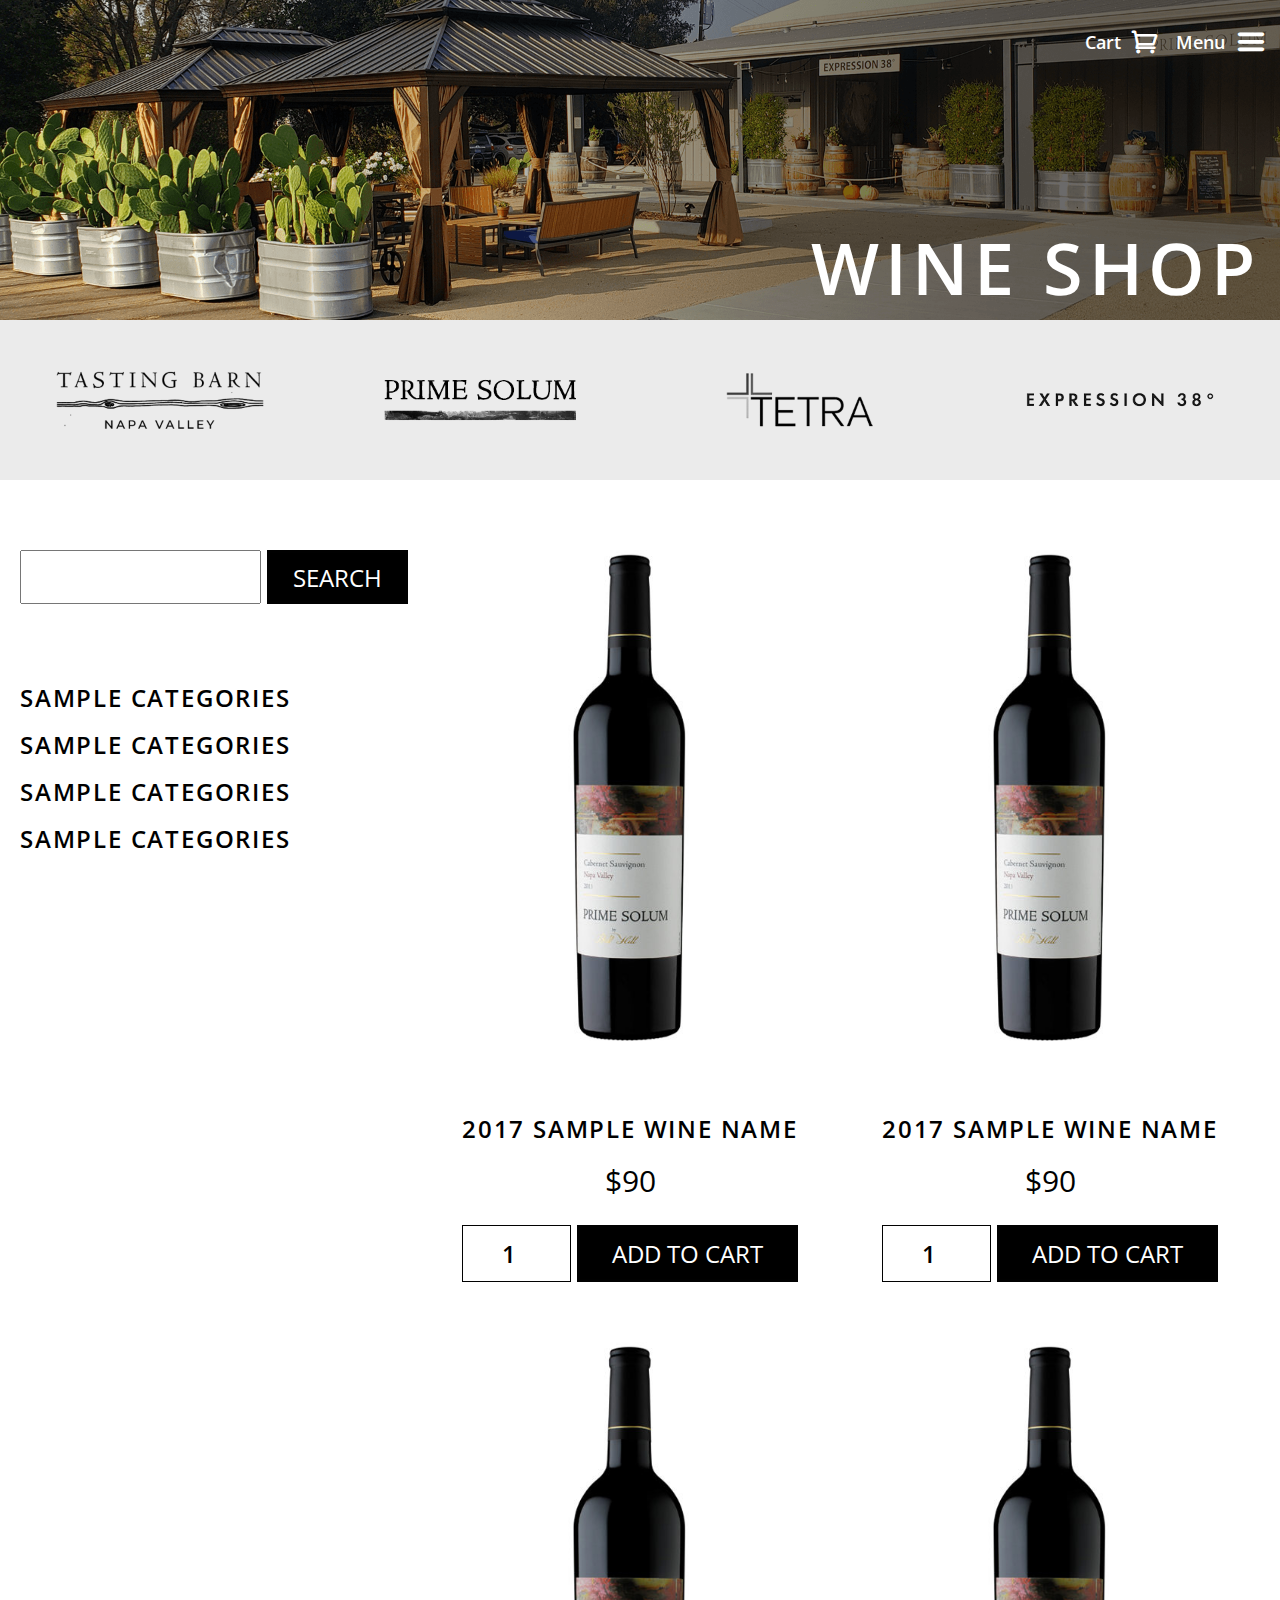
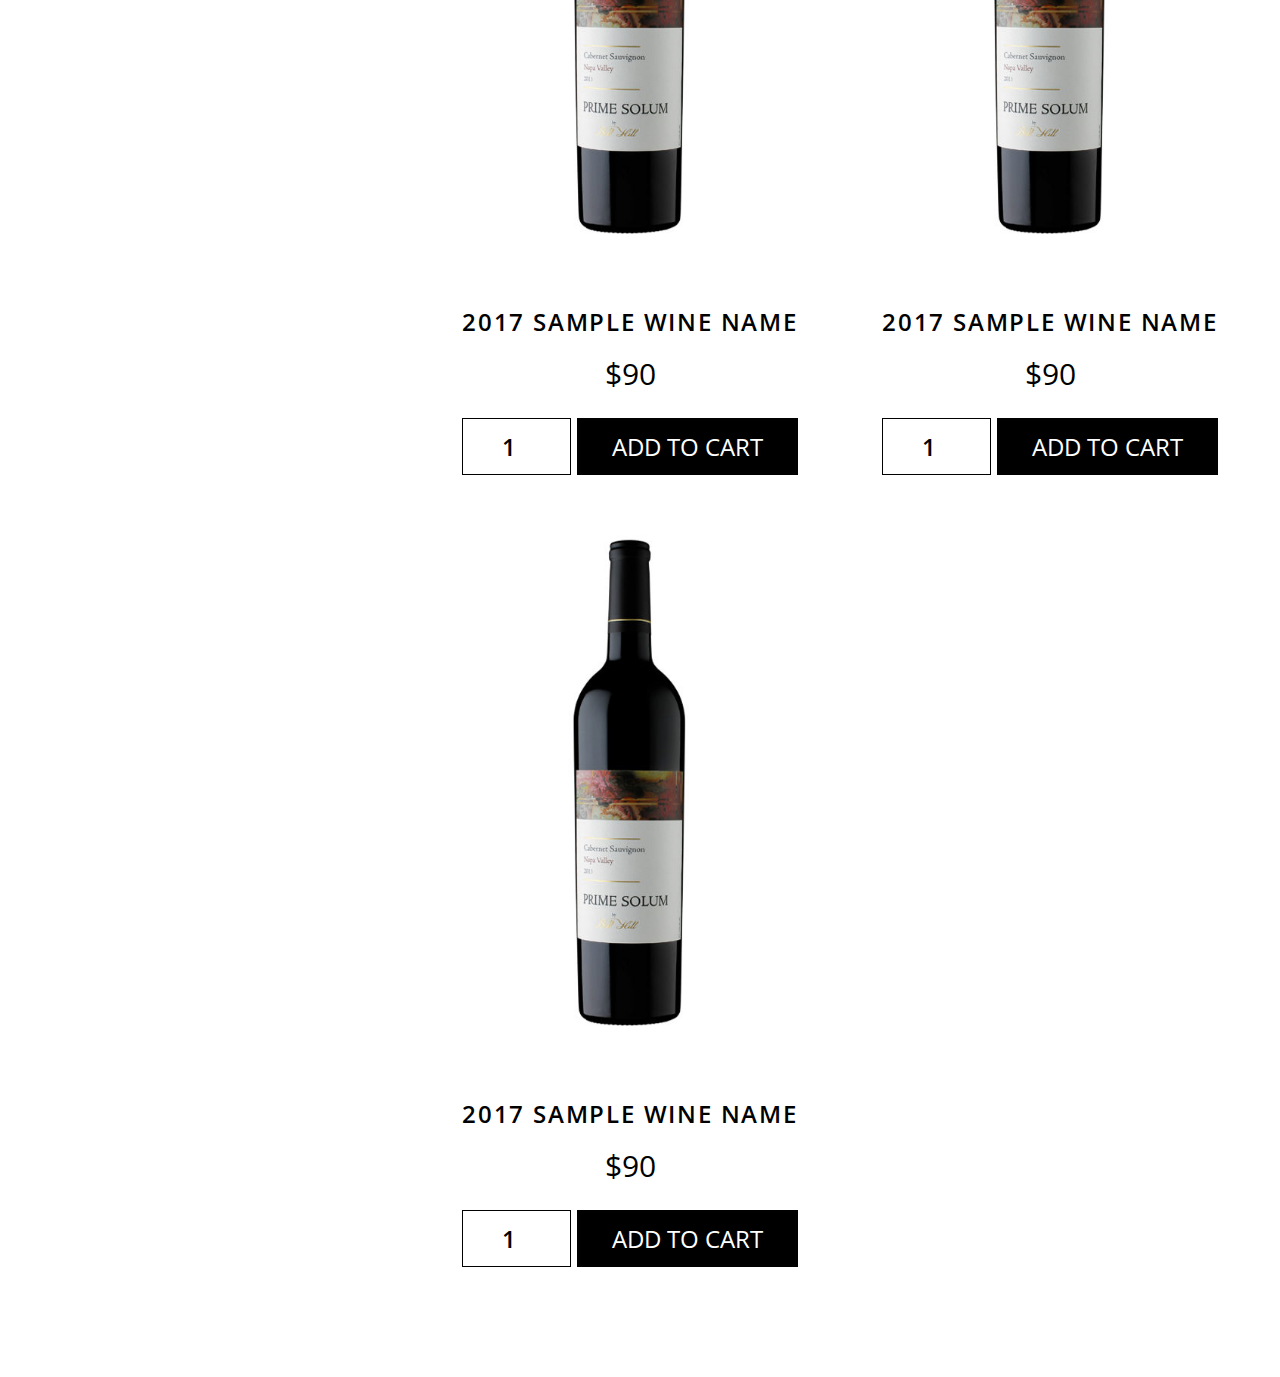
==== commit 4afbe7a9: "Add files via upload" ====
--- a/index.html
+++ b/index.html
@@ -20,33 +20,21 @@
                             <a class="header-nav_link" href="#!">Cart</a>
                             <div class="shopping-cart"></div>
                         </li>
-                        <li class="header-nav_item">
+                        <li class="header-nav_item" id="burger-open">
                             <a class="header-nav_link" href="#!">Menu</a>
                             <div class="burger-menu"></div>
                             <ul class="header-dropdown">
                                 <li class="header-dropdown_item header-dropdown_separator">Wines:</li>
-                                <li class="header-dropdown_item"><a class="header-dropdown_link" href="#!">Prime
-                                    Solum</a></li>
-                                <li class="header-dropdown_item"><a class="header-dropdown_link" href="#!">Tasting
-                                    Barn</a></li>
-                                <li class="header-dropdown_item"><a class="header-dropdown_link" href="#!">Tetra</a>
-                                </li>
-                                <li class="header-dropdown_item"><a class="header-dropdown_link" href="#!">Expression
-                                    38°</a></li>
+                                <li class="header-dropdown_item"><a class="header-dropdown_link" href="#!">Prime Solum</a></li>
+                                <li class="header-dropdown_item"><a class="header-dropdown_link" href="#!">Tasting Barn</a></li>
+                                <li class="header-dropdown_item"><a class="header-dropdown_link" href="#!">Tetra</a></li>
+                                <li class="header-dropdown_item"><a class="header-dropdown_link" href="#!">Expression 38°</a></li>
                                 <li class="header-dropdown_item header-dropdown_separator">Return to:</li>
-                                <li class="header-dropdown_item"><a class="header-dropdown_link" href="index.html">Storefront</a>
-                                </li>
-                                <li class="header-dropdown_item"><a class="header-dropdown_link"
-                                                                    href="https://primesolum.com">Prime Solum Home</a>
-                                </li>
-                                <li class="header-dropdown_item"><a class="header-dropdown_link"
-                                                                    href="https://tastingbarnnapa.com">Tasting Barn
-                                    Home</a></li>
-                                <li class="header-dropdown_item"><a class="header-dropdown_link"
-                                                                    href="https://tetrawines.com">Tetra Home</a></li>
-                                <li class="header-dropdown_item"><a class="header-dropdown_link"
-                                                                    href="https://expressionwine.com">Expression 38°
-                                    Home</a></li>
+                                <li class="header-dropdown_item"><a class="header-dropdown_link" href="index.html">Storefront</a></li>
+                                <li class="header-dropdown_item"><a class="header-dropdown_link" href="https://primesolum.com">Prime Solum Home</a></li>
+                                <li class="header-dropdown_item"><a class="header-dropdown_link" href="https://tastingbarnnapa.com">Tasting Barn Home</a></li>
+                                <li class="header-dropdown_item"><a class="header-dropdown_link" href="https://tetrawines.com">Tetra Home</a></li>
+                                <li class="header-dropdown_item"><a class="header-dropdown_link" href="https://expressionwine.com">Expression 38° Home</a></li>
                             </ul>
                         </li>
                     </ul>
--- a/css/style.css
+++ b/css/style.css
@@ -411,10 +411,6 @@
     width: 221px;
     height: 57px;
 }
-
-.product-img img {
- 	   max-height: 300px;
-	}
 
 /*Media queries*/
 
@@ -665,6 +661,10 @@
     display: flex;
 }
 
+.product-wrapper {
+    max-width: 646px;
+    flex-shrink: 2;
+}
 
 .current-name {
     font-family: 'Open Sans', sans-serif;
